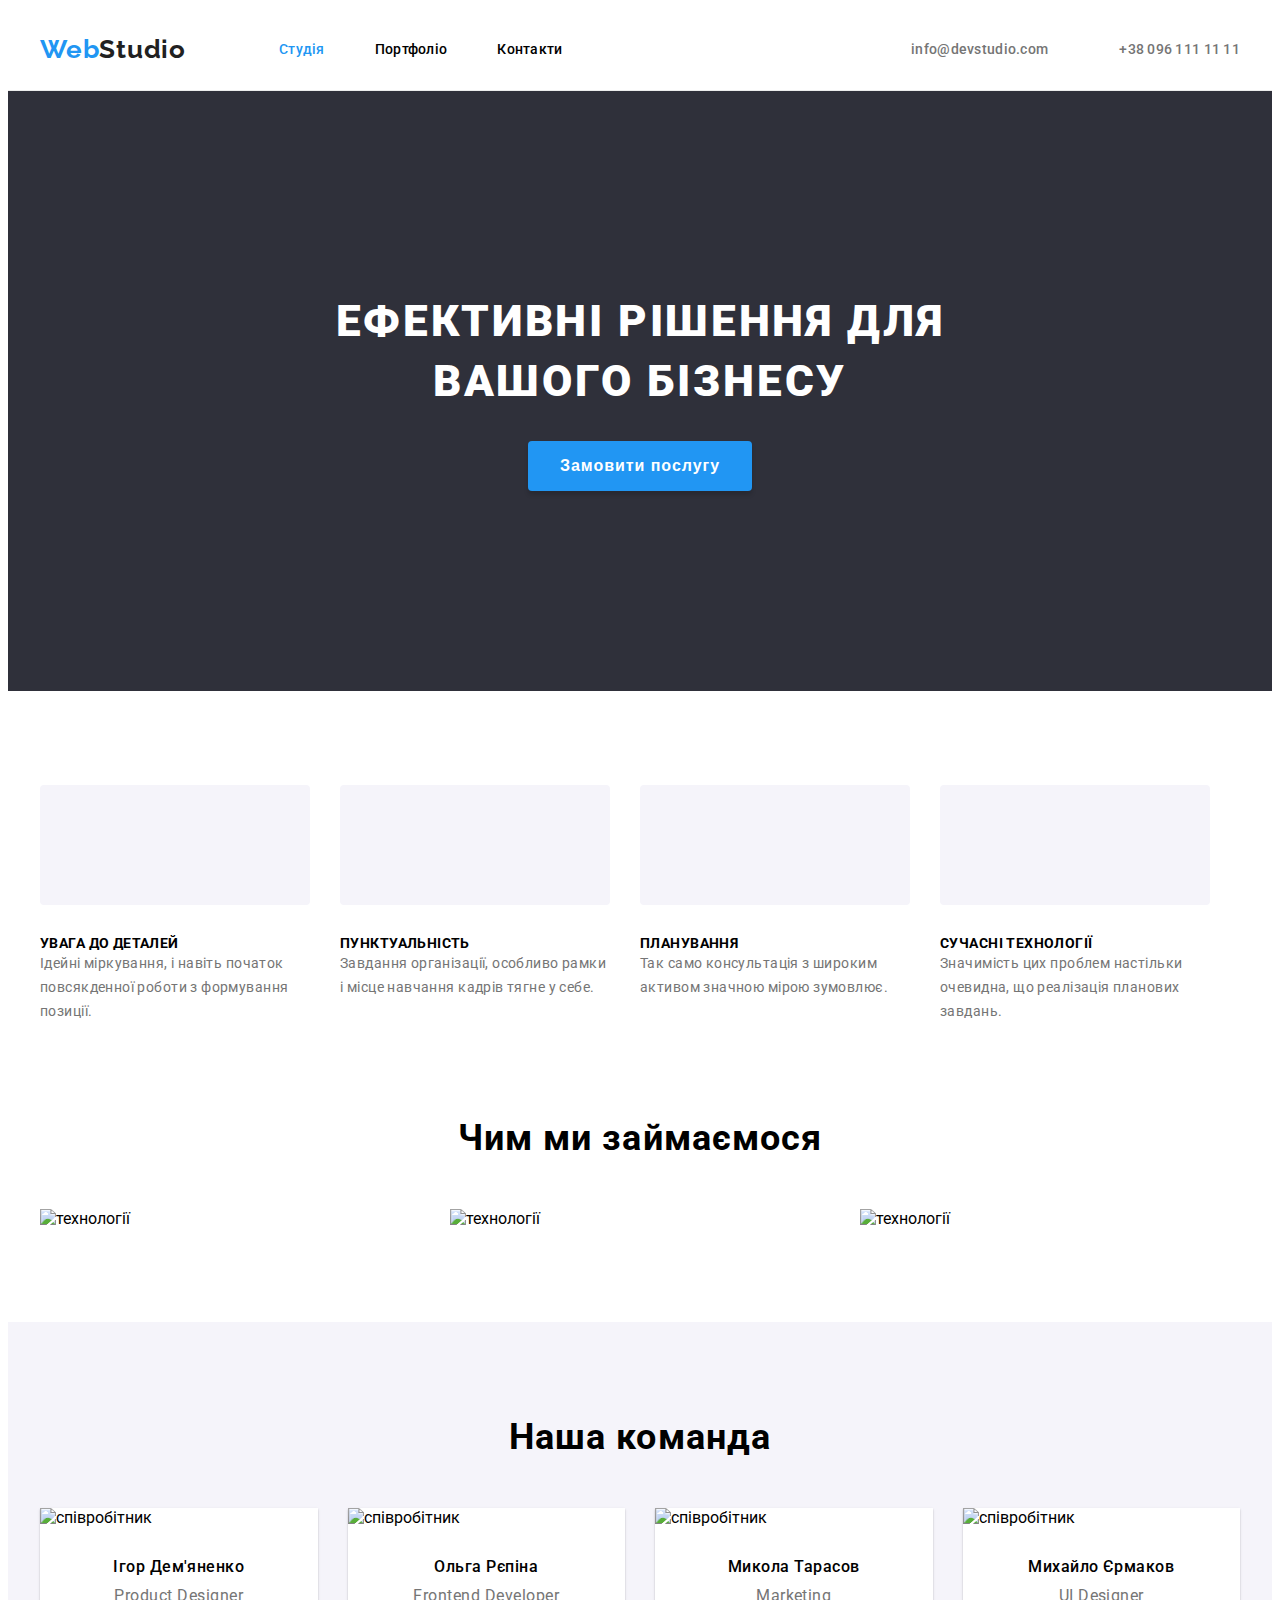
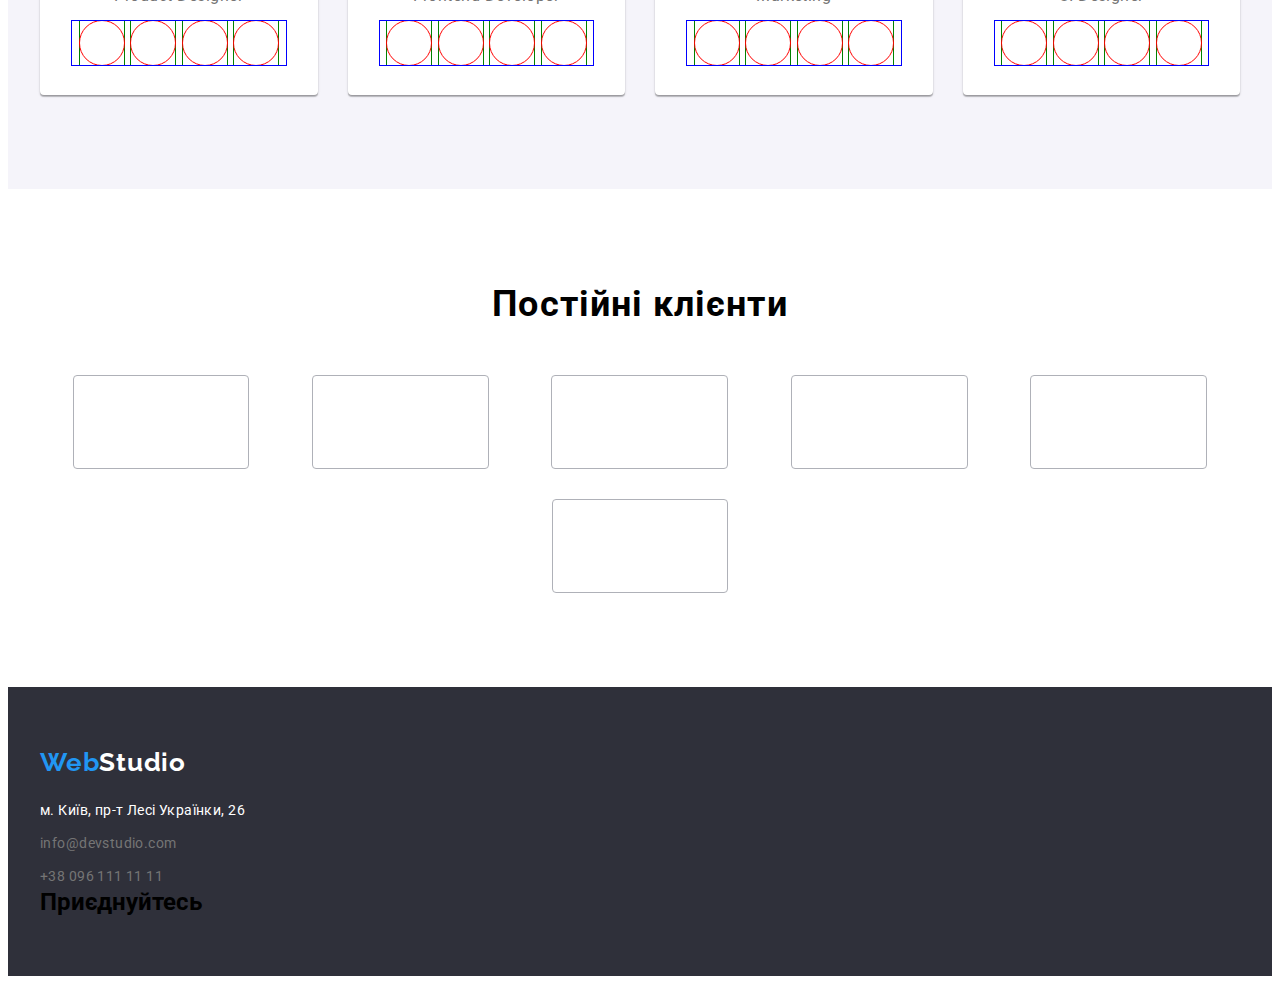
==== index.html @ 2a260cc6 "добавив ще шось" ====
<!DOCTYPE html>
<html lang="uk">
  <head>
    <meta charset="UTF-8" />
    <meta http-equiv="X-UA-Compatible" content="IE=edge" />
    <meta name="viewport" content="width=device-width, initial-scale=1.0" />
    <title>WebStudio</title>
    <link rel="preconnect" href="https://fonts.googleapis.com" />
    <link rel="preconnect" href="https://fonts.gstatic.com" crossorigin />
    <link
      href="https://fonts.googleapis.com/css2?family=Raleway:wght@700&family=Roboto:wght@400;500;700;900&display=swap"
      rel="stylesheet"
    />
    <link
      rel="stylesheet"
      href="https://cdnjs.cloudflare.com/ajax/libs/modern-normalize/1.1.0/modern-normalize.min.css"
      integrity="sha512-wpPYUAdjBVSE4KJnH1VR1HeZfpl1ub8YT/NKx4PuQ5NmX2tKuGu6U/JRp5y+Y8XG2tV+wKQpNHVUX03MfMFn9Q=="
      crossorigin="anonymous"
      referrerpolicy="no-referrer"
    />
    <link rel="stylesheet" href="./css/styles.css" />
  </head>

  <body>
    <!-- Шапка сторінки -->
    <header class="header">
      <div class="header-container container">
        <!-- Лого -->
        <a href="" class="logo link"
          >Web<span class="logo-header link">Studio</span></a
        >
        <!-- Навігація на інші сторінки -->
        <nav class="nav-list-box">
          <ul class="nav-list list">
            <li class="nav-item">
              <a href="./index.html" class="nav-link link studia-open"
                >Студія</a
              >
            </li>
            <li class="nav-item">
              <a href="./portfolio.html" class="nav-link link">Портфоліо</a>
            </li>
            <li class="nav-item">
              <a href="" class="nav-link link">Контакти</a>
            </li>
          </ul>
        </nav>
        <!-- Посилання на соцмережі -->
        <nav class="contact-box">
          <ul class="contact-list list">
            <li class="contact-item">
              <!-- <svg class="icon-envelope" width="16" heigth="12">
                <use href="./images/icons.svg#icon-envelope"></use>
              </svg> -->
              <div class="contact-icon-block">
                <svg class="contact-list-icon" width="17" height="13">
                  <use href="./images/icons.svg#icon-envelope"></use>
                </svg>
              </div>
              <a href="mailto:info@devstudio.com" class="contact-link link"
                >info@devstudio.com</a
              >
            </li>
            <li class="contact-item">
              <div class="contact-icon-block">
                <svg class="contact-list-icon" width="11" height="17">
                  <use href="./images/icons.svg#icon-smartphone"></use>
                </svg>
              </div>
              <a href="tel:+380961111111" class="contact-link link"
                >+38 096 111 11 11</a
              >
            </li>
          </ul>
        </nav>
      </div>
    </header>
    <!-- Унікальний контент сторінки -->
    <main>
      <!-- Шапка -->
      <section class="hero">
        <div class="hero-container header-background">
          <h1 class="hero-title">Ефективні рішення для вашого бізнесу</h1>
          <button type="button" class="hero-btn">Замовити послугу</button>
        </div>
      </section>
      <!-- Особливості -->
      <section class="section-features section">
        <div class="container">
          <h2 hidden class="">Особливості</h2>
          <div class="about-right-side">
            <ul class="section-features-list list benefits-list">
              <li class="section-features-item box-items">
                <div class="advantage-icon-block">
                  <svg class="advantage-list-icon" width="70" height="70">
                    <use href="./images/icons.svg#icon-antenna"></use>
                  </svg>
                </div>
                <h3 class="section-features-list-titel">Увага до деталей</h3>
                <p class="section-features-list-text">
                  Ідейні міркування, і навіть початок повсякденної роботи з
                  формування позиції.
                </p>
              </li>
              <li class="section-features-item box-items">
                <div class="advantage-icon-block">
                  <svg class="advantage-list-icon" width="70" height="70">
                    <use href="./images/icons.svg#icon-clock"></use>
                  </svg>
                </div>
                <h3 class="section-features-list-titel">Пунктуальність</h3>
                <p class="section-features-list-text">
                  Завдання організації, особливо рамки і місце навчання кадрів
                  тягне у себе.
                </p>
              </li>
              <li class="section-features-item box-items">
                <div class="advantage-icon-block">
                  <svg class="advantage-list-icon" width="70" height="70">
                    <use href="./images/icons.svg#icon-diagram"></use>
                  </svg>
                </div>
                <h3 class="section-features-list-titel">Планування</h3>
                <p class="section-features-list-text">
                  Так само консультація з широким активом значною мірою
                  зумовлює.
                </p>
              </li>
              <li class="section-features-item box-items">
                <div class="advantage-icon-block">
                  <svg class="advantage-list-icon" width="70" height="70">
                    <use href="./images/icons.svg#icon-astronaut"></use>
                  </svg>
                </div>
                <h3 class="section-features-list-titel">Сучасні технології</h3>
                <p class="section-features-list-text">
                  Значимість цих проблем настільки очевидна, що реалізація
                  планових завдань.
                </p>
              </li>
            </ul>
          </div>
        </div>
      </section>
      <!-- Чим ми займаємося -->
      <section class="section-what-we-do">
        <div class="what-we-do-container container">
          <h2 class="section-what-we-do-title section-titel">
            Чим ми займаємося
          </h2>
          <ul class="section-what-we-do-list list benefits-list">
            <li class="section-what-we-do-item benefits-item">
              <img
                src="./images/tehnology-img-1-min.jpg"
                alt="технології"
                width="370"
              />
            </li>
            <li class="section-what-we-do-item benefits-item">
              <img
                src="./images/tehnology-img-2-min.jpg"
                alt="технології"
                width="370"
              />
            </li>
            <li class="section-what-we-do-item benefits-item">
              <img
                src="./images/tehnology-img-3-min.jpg"
                alt="технології"
                width="370"
              />
            </li>
          </ul>
        </div>
      </section>
      <!-- Наша команда -->
      <section class="section-our-team section">
        <div class="container">
          <h2 class="section-our-team-titel section-titel">Наша команда</h2>
          <ul class="section-our-team-list list benefits-list">
            <li class="section-our-team-item box-items">
              <img
                class="photo"
                src="./images/person-1-min.jpg"
                alt="співробітник"
                width="270"
              />
              <h3 class="section-our-team-name">Ігор Дем'яненко</h3>
              <p lang="en" class="section-our-team-position">
                Product Designer
              </p>
              <ul class="socials list">
                <li class="socials-item icon with-bg">
                  <a
                    class="socials-link link"
                    href="https://instagram.com"
                    target="_blank"
                    rel="noopener noreferrer"
                    aria-label="instagram icon"
                  >
                    <svg class="our-team-list-icon" width="20" height="20">
                      <use href="./images/icons.svg#icon-instagram"></use>
                    </svg>
                  </a>
                </li>
                <li class="socials-item icon with-bg">
                  <a
                    class="socials-link link"
                    href="https://instagram.com"
                    target="_blank"
                    rel="noopener noreferrer"
                    aria-label="twitter icon"
                  >
                    <svg class="our-team-list-icon" width="20" height="20">
                      <use href="./images/icons.svg#icon-twitter"></use>
                    </svg>
                  </a>
                </li>
                <li class="socials-item icon with-bg">
                  <a
                    class="socials-link link"
                    href="https://facebook.com"
                    target="_blank"
                    rel="noopener noreferrer"
                    aria-label="facebook icon"
                  >
                    <svg class="our-team-list-icon" width="20" height="20">
                      <use href="./images/icons.svg#icon-facebook"></use>
                    </svg>
                  </a>
                </li>
                <li class="socials-item icon with-bg">
                  <a
                    class="socials-link link"
                    href="https://linkedin.com"
                    target="_blank"
                    rel="noopener noreferrer"
                    aria-label="linkedin icon"
                  >
                    <svg class="our-team-list-icon" width="20" height="20">
                      <use href="./images/icons.svg#icon-linkedin"></use>
                    </svg>
                  </a>
                </li>
              </ul>
            </li>
            <li class="section-our-team-item box-items">
              <img
                class="photo"
                src="./images/person-2-min.jpg"
                alt="співробітник"
                width="270"
              />
              <h3 class="section-our-team-name">Ольга Рєпіна</h3>
              <p lang="en" class="section-our-team-position">
                Frontend Developer
              </p>
              <ul class="socials list">
                <li class="socials-item icon with-bg">
                  <a
                    class="socials-link link"
                    href="https://instagram.com"
                    target="_blank"
                    rel="noopener noreferrer"
                    aria-label="instagram icon"
                  >
                    <svg class="our-team-list-icon" width="20" height="20">
                      <use href="./images/icons.svg#icon-instagram"></use>
                    </svg>
                  </a>
                </li>
                <li class="socials-item icon with-bg">
                  <a
                    class="socials-link link"
                    href="https://instagram.com"
                    target="_blank"
                    rel="noopener noreferrer"
                    aria-label="twitter icon"
                  >
                    <svg class="our-team-list-icon" width="20" height="20">
                      <use href="./images/icons.svg#icon-twitter"></use>
                    </svg>
                  </a>
                </li>
                <li class="socials-item icon with-bg">
                  <a
                    class="socials-link link"
                    href="https://facebook.com"
                    target="_blank"
                    rel="noopener noreferrer"
                    aria-label="facebook icon"
                  >
                    <svg class="our-team-list-icon" width="20" height="20">
                      <use href="./images/icons.svg#icon-facebook"></use>
                    </svg>
                  </a>
                </li>
                <li class="socials-item icon with-bg">
                  <a
                    class="socials-link link"
                    href="https://linkedin.com"
                    target="_blank"
                    rel="noopener noreferrer"
                    aria-label="linkedin icon"
                  >
                    <svg class="our-team-list-icon" width="20" height="20">
                      <use href="./images/icons.svg#icon-linkedin"></use>
                    </svg>
                  </a>
                </li>
              </ul>
            </li>
            <li class="section-our-team-item box-items">
              <img
                class="photo"
                src="./images/person-3-min.jpg"
                alt="співробітник"
                width="270"
              />
              <h3 class="section-our-team-name">Микола Тарасов</h3>
              <p lang="en" class="section-our-team-position">Marketing</p>
              <ul class="socials list">
                <li class="socials-item icon with-bg">
                  <a
                    class="socials-link link"
                    href="https://instagram.com"
                    target="_blank"
                    rel="noopener noreferrer"
                    aria-label="instagram icon"
                  >
                    <svg class="our-team-list-icon" width="20" height="20">
                      <use href="./images/icons.svg#icon-instagram"></use>
                    </svg>
                  </a>
                </li>
                <li class="socials-item icon with-bg">
                  <a
                    class="socials-link link"
                    href="https://instagram.com"
                    target="_blank"
                    rel="noopener noreferrer"
                    aria-label="twitter icon"
                  >
                    <svg class="our-team-list-icon" width="20" height="20">
                      <use href="./images/icons.svg#icon-twitter"></use>
                    </svg>
                  </a>
                </li>
                <li class="socials-item icon with-bg">
                  <a
                    class="socials-link link"
                    href="https://facebook.com"
                    target="_blank"
                    rel="noopener noreferrer"
                    aria-label="facebook icon"
                  >
                    <svg class="our-team-list-icon" width="20" height="20">
                      <use href="./images/icons.svg#icon-facebook"></use>
                    </svg>
                  </a>
                </li>
                <li class="socials-item icon with-bg">
                  <a
                    class="socials-link link"
                    href="https://linkedin.com"
                    target="_blank"
                    rel="noopener noreferrer"
                    aria-label="linkedin icon"
                  >
                    <svg class="our-team-list-icon" width="20" height="20">
                      <use href="./images/icons.svg#icon-linkedin"></use>
                    </svg>
                  </a>
                </li>
              </ul>
            </li>
            <li class="section-our-team-item box-items">
              <img
                class="photo"
                src="./images/person-4-min.jpg"
                alt="співробітник"
                width="270"
              />
              <h3 class="section-our-team-name">Михайло Єрмаков</h3>
              <p lang="en" class="section-our-team-position">UI Designer</p>
              <ul class="socials list">
                <li class="socials-item icon with-bg">
                  <a
                    class="socials-link link"
                    href="https://instagram.com"
                    target="_blank"
                    rel="noopener noreferrer"
                    aria-label="instagram icon"
                  >
                    <svg class="our-team-list-icon" width="20" height="20">
                      <use href="./images/icons.svg#icon-instagram"></use>
                    </svg>
                  </a>
                </li>
                <li class="socials-item icon with-bg">
                  <a
                    class="socials-link link"
                    href="https://instagram.com"
                    target="_blank"
                    rel="noopener noreferrer"
                    aria-label="twitter icon"
                  >
                    <svg class="our-team-list-icon" width="20" height="20">
                      <use href="./images/icons.svg#icon-twitter"></use>
                    </svg>
                  </a>
                </li>
                <li class="socials-item icon with-bg">
                  <a
                    class="socials-link link"
                    href="https://facebook.com"
                    target="_blank"
                    rel="noopener noreferrer"
                    aria-label="facebook icon"
                  >
                    <svg class="our-team-list-icon" width="20" height="20">
                      <use href="./images/icons.svg#icon-facebook"></use>
                    </svg>
                  </a>
                </li>
                <li class="socials-item icon with-bg">
                  <a
                    class="socials-link link"
                    href="https://linkedin.com"
                    target="_blank"
                    rel="noopener noreferrer"
                    aria-label="linkedin icon"
                  >
                    <svg class="our-team-list-icon" width="20" height="20">
                      <use href="./images/icons.svg#icon-linkedin"></use>
                    </svg>
                  </a>
                </li>
              </ul>
            </li>
          </ul>
        </div>
      </section>
      <!--Наші клієнти-->
      <section class="section-our-clients section">
        <div class="our-clients-container container">
          <h2 class="section-our-clients-title section-titel">
            Постійні клієнти
          </h2>
          <ul class="section-our-clients-list benefits-list list">
            <li class="section-our-clients-item">
              <svg class="advantage-list-icon" width="106" height="60">
                <use href="./images/icons.svg#icon-Logo"></use>
              </svg>
            </li>
            <li class="section-our-clients-item">
              <svg class="advantage-list-icon" width="106" height="60">
                <use href="./images/icons.svg#icon-Logo-1"></use>
              </svg>
            </li>
            <li class="section-our-clients-item">
              <svg class="advantage-clients-list-icon" width="106" height="60">
                <use href="./images/icons.svg#icon-Logo-2"></use>
              </svg>
            </li>
            <li class="section-our-clients-item">
              <svg class="advantage-clients-list-icon" width="106" height="60">
                <use href="./images/icons.svg#icon-Logo-3"></use>
              </svg>
            </li>
            <li class="section-our-clients-item">
              <svg class="advantage-clients-list-icon" width="106" height="60">
                <use href="./images/icons.svg#icon-Logo-4"></use>
              </svg>
            </li>
            <li class="section-our-clients-item">
              <svg class="advantage-clients-list-icon" width="106" height="60">
                <use href="./images/icons.svg#icon-Logo-5"></use>
              </svg>
            </li>
          </ul>
        </div>
      </section>
    </main>
    <!-- Підвал сторінки -->
    <footer class="footer footer-container">
      <div class="container">
        <!-- Лого -->
        <div class="footer-logo-box">
          <a href="" class="footer-logo-web link"
            >Web<span class="footer-logo link">Studio</span></a
          >
        </div>
        <!-- Посилання на соцмережі -->
        <address>
          <ul class="footer-contact-list list">
            <li class="footer-contact-item">
              <a
                href="https://goo.gl/maps/GqEPKBrEEfUFuKy69"
                target="_blank"
                rel="noopener noreferrer nofollow"
                class="footer-contact-adress link"
              >
                м. Київ, пр-т Лесі Українки, 26</a
              >
            </li>
            <li class="footer-contact-item">
              <a
                href="mailto:info@devstudio.com"
                class="footer-contact-link link"
                >info@devstudio.com</a
              >
            </li>
            <li class="footer-contact-item">
              <a href="tel:+380961111111" class="footer-contact-link link"
                >+38 096 111 11 11</a
              >
            </li>
          </ul>
        </address>
        <nav class="foter-link-box">
          <h2 class="footer-link-title">Приєднуйтесь</h2>
        </nav>
      </div>
    </footer>
  </body>
</html>
---- css/styles.css ----
body {
  font-family: "Roboto", "sans-serif";
  font-style: normal;
  background-color: var(--background-color);
}

/*-- reset start --*/
:root {
  --brand-color: #212121;
  --gray-color: #757575;
  --blue-color: #2196f3;
  --gray-btn-colot: #f5f4fa;
  --background-color: #ffffff;
  --background-footer: #2f303a;
  --border-color: #eeeeee;
  --items: 3;
  --items-4: 4;
  --items-5: 5;
  --indent: 30px;
  --indent-8: 8px;
  --indent-50: 50px;
  --items-6: 6;
}

h1,
h2,
h3,
h4,
h5,
h6,
p {
  margin: 0px;
}

img {
  display: block;
}

.link {
  text-decoration: none;
  color: currentColor;
}

.list {
  list-style: none;
  margin: 0px;
  padding: 0px;
}

.border-box {
  box-sizing: border-box;
}

/*-- reset end --*/

/*-- Containers start--*/

.container {
  width: 1200px;
  padding-right: 15px;
  padding-left: 15px;
  margin-right: auto;
  margin-left: auto;
}

.header-container {
  display: flex;
  align-items: center;
}

.hero-container {
  display: block;
  text-align: center;
  margin: 0 auto;
}

.what-we-do-container {
}

.portfolio-container {
}
.portfolio-container-btm {
  display: flex;
  justify-content: center;
  margin-bottom: 50px;
}

.footer-container {
  display: block;
  padding-top: 60px;
  padding-bottom: 60px;
}
/*-- Containers end--*/

/*-- Шапка сторінки -*/
.header {
  background-color: var(--background-color);
  border-bottom: 1px solid #ececec;
}

/*-- Лого --*/
.logo {
  font-family: "Raleway";
  font-weight: 700;
  font-size: 26px;
  line-height: calc(31 / 26);
  letter-spacing: 0.03em;
  color: var(--blue-color);
  margin-right: 93px;
}

.logo-header {
  color: var(--brand-color);
}

/*-- Навігація на інші сторінки --*/
.contact-box {
  margin-left: auto;
}

.nav-list-box {
  display: flex;
  align-items: center;
  flex-wrap: wrap;
  gap: 50px;
}
.nav-list {
  display: flex;
  align-items: center;
  flex-wrap: wrap;
  gap: 50px;
}

.studia-open {
  color: var(--blue-color);
}

.portfolio-open {
  color: var(--blue-color);
}
.nav-item {
}

.nav-link {
  display: block;
  padding-top: 33px;
  padding-bottom: 33px;
  font-weight: 500;
  font-size: 14px;
  line-height: calc(16 / 14);
  letter-spacing: 0.02em;
}

.nav-link:hover,
.nav-link:focus {
  color: var(--blue-color);
}

/*-- Посилання на соцмережі --*/

.contact-list {
  margin-right: auto;
  display: flex;
  gap: 50px;
}

.contact-item {
  display: flex;
  flex-direction: row;
  align-items: center;
}

.contact-link {
  display: block;
  padding-top: 33px;
  padding-bottom: 33px;
  font-weight: 500;
  font-size: 14px;
  line-height: calc(16 / 14);
  letter-spacing: 0.02em;
  color: var(--gray-color);
}

.contact-link::before {
}

.contact-link:hover,
.contact-link:focus {
  color: var(--blue-color);
}

.contact-icon-block {
}

.contact-list-icon {
  color: var(--gray-color);
  margin-right: 10px;
}
/*-- Головна Сторінки--*/

/*-- Шапка --*/

.section {
  padding-top: 94px;
  padding-bottom: 94px;
}

.project-list {
  display: flex;
  flex-wrap: wrap;
  gap: 30px;
}

.project-item {
  flex-basis: calc((100% - var(--indent) * (var(--items) - 1)) / var(--items));
}

.benefits-list {
  display: flex;
  flex-wrap: wrap;
  gap: var(--indent);
}
.benefits-item {
  flex-basis: calc((100% - var(--indent) * (var(--items) - 1)) / var(--items));
}

.box-items {
  flex-basis: calc(
    (100% - var(--indent) * (var(--items-4) - 1)) / var(--items-4)
  );
}

.header-background {
  background-image: linear-gradient(
      rgba(47, 48, 58, 0.4),
      rgba(47, 48, 58, 0.4)
    ),
    url(../images/overlay.png);
  padding-top: 200px;
  padding-bottom: 200px;
}

.hero {
  background: var(--background-footer);

  background-image: url(../images/back-ground-photo.jpg);

  background-repeat: no-repeat;
  background-position: center;
  background-size: cover;
  max-width: 1600px;
  height: 600px;
  margin-left: auto;
  margin-right: auto;
}

.hero-title {
  display: block;

  margin: 0 auto;
  width: 696px;
  font-weight: 900;
  font-size: 44px;
  line-height: calc(60 / 44);
  letter-spacing: 0.06em;
  text-transform: uppercase;
  color: var(--background-color);
  margin-bottom: 30px;
}

.hero-btn {
  font-weight: 700;
  font-size: 16px;
  line-height: calc(30 / 16);
  letter-spacing: 0.06em;
  padding: 10px 32px;
  color: var(--background-color);
  background-color: var(--blue-color);
  border: 0px;
  border-radius: 4px;
  cursor: pointer;
  box-shadow: 0px 4px 4px rgba(0, 0, 0, 0.15);
}

/*-- Особливості --*/
.features {
}

.section-features-list {
  display: flex;
  align-items: flex-start;
}

.about-right-side {
  width: 1170px;
}

.advantage-icon-block {
  width: 270px;
  height: 120px;
  background: #f5f4fa;
  border-radius: 4px;
  display: flex;
  justify-content: center;
  align-items: center;
  margin-bottom: 30px;
}

.advantage-list-icon {
  background-position: center;
}

.icon {
}

.section-features-item {
}
.section-features-list-titel {
  font-size: 14px;
  line-height: calc(16 / 14);
  letter-spacing: 0.03em;
  text-transform: uppercase;
}

.section-features-list-text {
  font-size: 14px;
  line-height: calc(24 / 14);
  letter-spacing: 0.03em;
  color: var(--gray-color);
}

/*-- Чим ми займаємося --*/
.section-what-we-do {
  padding-bottom: 94px;
}

.section-titel {
  font-size: 36px;
  margin-bottom: 50px;
  text-align: center;
  line-height: calc(42 / 36);
  letter-spacing: 0.03em;
}

.section-what-we-do-title {
}

.section-what-we-do-list {
}

/*-- Наша команда --*/
.section-our-team {
  background: var(--gray-btn-colot);
}

.section-our-team-titel {
}

.section-our-team-list {
}

.photo {
  margin-bottom: 30px;
}
.for-box {
  margin-top: 30px;
  margin-bottom: 30px;
  margin-left: 70px;
  margin-right: 70px;
}
.section-our-team-item {
  background: var(--background-color);
  box-shadow: 0px 1px 3px rgba(0, 0, 0, 0.12), 0px 1px 1px rgba(0, 0, 0, 0.14),
    0px 2px 1px rgba(0, 0, 0, 0.2);
  border-radius: 0px 0px 4px 4px;
}

.section-our-team-name {
  margin-bottom: 10px;
  font-weight: 500;
  font-size: 16px;
  line-height: calc(19 / 16);
  text-align: center;
  letter-spacing: 0.03em;
}

.section-our-team-position {
  font-size: 16px;
  line-height: calc(19 / 16);
  text-align: center;
  letter-spacing: 0.03em;
  color: var(--gray-color);
}

.socials {
  outline: 1px solid blue;
  background-position: center;
  display: flex;
  flex-direction: row;
  justify-content: space-evenly;
  align-items: baseline;
  margin-top: 16px;
  margin-bottom: 30px;
  margin-left: 32px;
  margin-right: 32px;
}

.socials-item {
  outline: 1px solid red;
  background-position: center;
}

.socials-link {
  outline: 1px solid green;
  padding: 12px;
}
.our-team-list-icon {
  width: 20px;
  height: 20px;
}

.icon {
  display: inline-flex;
  height: 44px;
  width: 44px;
  border-radius: 50%;
  background-size: contain;
  background-position: center;
  background-repeat: no-repeat;
}

.icon.with-bg {
  background-color: rgba(255, 255, 255, 1);
}

.icon.with-bg:hover,
:focus {
  background-color: var(--blue-color);
}

.socials-link:hover .our-team-list-icon,
.socials-link:focus .our-team-list-icon {
  fill: #eeeeee;
}
/*-- Наші клієнти --*/

.section-our-clients {
}

.section-our-clients-title {
}
.section-our-clients-list {
  display: flex;
  flex-direction: row;
  justify-content: space-evenly;
}
.section-our-clients-item {
  flex-basis: calc(
    (100% - var(--indent) * (var(--items-6) - 1)) / var(--items-6)
  );
  width: 170px;
  height: 92px;

  background-position: center;
  display: flex;
  flex-direction: row;
  justify-content: space-evenly;
  align-items: center;
  border: 1px solid #afb1b8;
  border-radius: 4px;
}

.advantage-clients-list-icon {
}
/*-- Підвал сторінки --*/
.footer {
  background: var(--background-footer);
}

.footer-logo-box {
  margin-bottom: 20px;
}
.footer-logo-web {
  font-family: "Raleway";
  font-weight: 700;
  font-size: 26px;
  line-height: calc(31 / 26);
  letter-spacing: 0.03em;
  color: var(--blue-color);
}

.footer-logo {
  color: var(--background-color);
}

.footer-info {
}
.footer-contact-list {
  width: 213px;
  display: block;
}

.footer-contact-item {
  margin-bottom: 9px;
}

.footer-contact-item:last-child {
  margin-bottom: 0px;
}
.footer-contact-adress {
  font-style: normal;
  font-size: 14px;
  line-height: calc(24 / 14);
  letter-spacing: 0.03em;
  color: var(--background-color);
}

.footer-contact-adress:hover,
:focus {
  color: var(--blue-color);
}

.footer-contact-link {
  font-style: normal;
  font-size: 14px;
  line-height: calc(24 / 14);
  letter-spacing: 0.03em;
  color: var(--gray-color);
}

.footer-contact-link:hover,
:focus {
  color: var(--blue-color);
}

/*-- Портфоліо --*/
.portfolio {
}

.section-portfolio {
  padding-top: 88px;
  padding-bottom: 100px;
}

/*-- Фільтри --*/
.section-portfolio-filter-list {
  display: inline-flex;
  align-self: center;
  gap: var(--indent-8);
}

.section-portfolio-filter-btn {
  font-family: "Roboto";
  font-weight: 500;
  font-size: 16px;
  line-height: calc(26 / 16);
  letter-spacing: 0.03em;
  color: var(--brand-color);
  background: var(--gray-btn-colot);
  border-radius: 4px;
  cursor: pointer;
  box-shadow: none;
  flex-basis: calc(
    (100% - var(--indent-8) * (var(--items-5) - 1)) / var(--items-5)
  );
}

.section-portfolio-filter-btn:hover,
:focus {
  background: var(--blue-color);
  color: var(--background-color);
  box-shadow: 0px 3px 1px rgba(0, 0, 0, 0.1), 0px 1px 2px rgba(0, 0, 0, 0.08),
    0px 2px 2px rgba(0, 0, 0, 0.12);
}

/*-- Проекти --*/

.box-card {
  padding-top: 20px;
  padding-bottom: 20px;
  padding-left: 24px;
  border-bottom: 1px solid var(--border-color);
  border-left: 1px solid var(--border-color);
  border-right: 1px solid var(--border-color);
}

.section-portfolio-list {
}
.section-portfolio-item {
  box-sizing: border-box;
  width: 370px;
  background: var(--background-color);
}

.section-portfolio-item-title {
  font-size: 18px;
  line-height: calc(36 / 18);
  letter-spacing: 0.06em;
  color: var(--brand-color);
}

.section-portfolio-item-text {
  font-size: 16px;
  line-height: calc(30 / 16);
  letter-spacing: 0.03em;
  color: var(--gray-color);
}

.foter-link-box {
}

.footer-link-title {
}
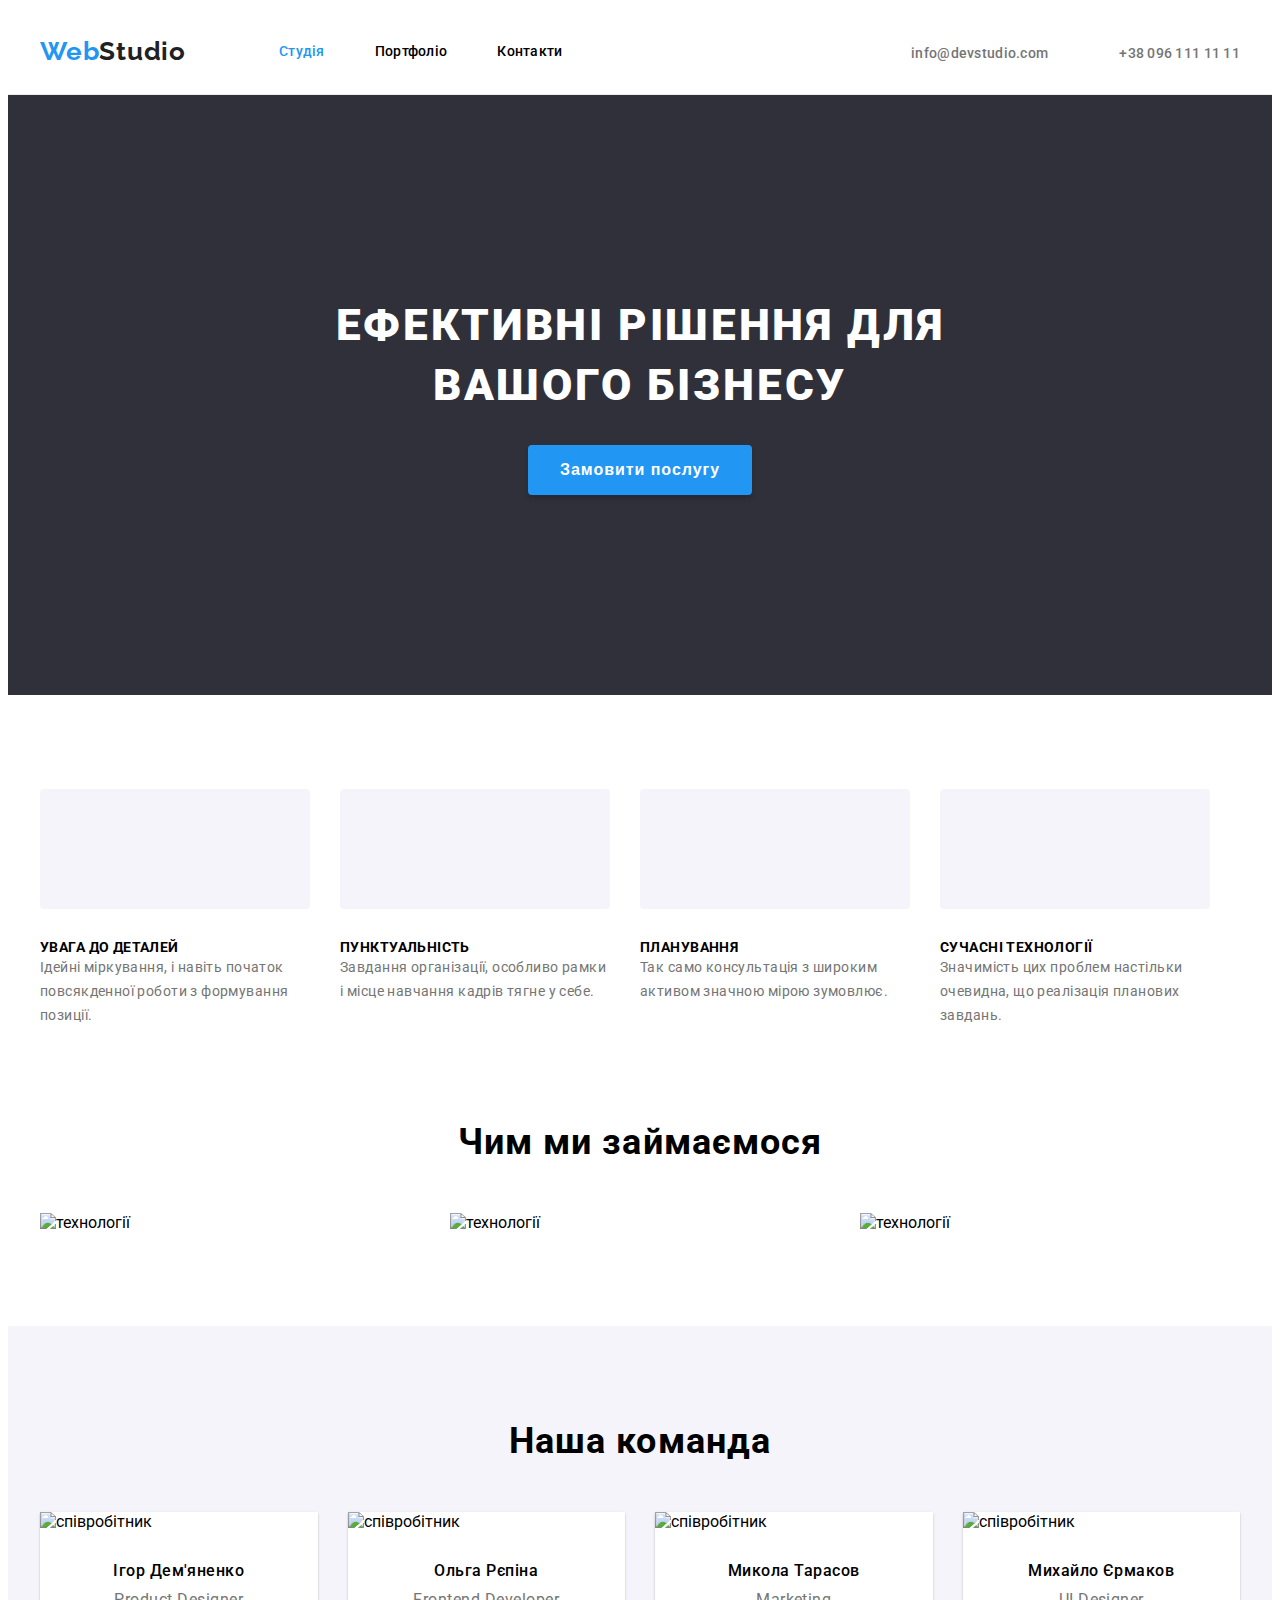
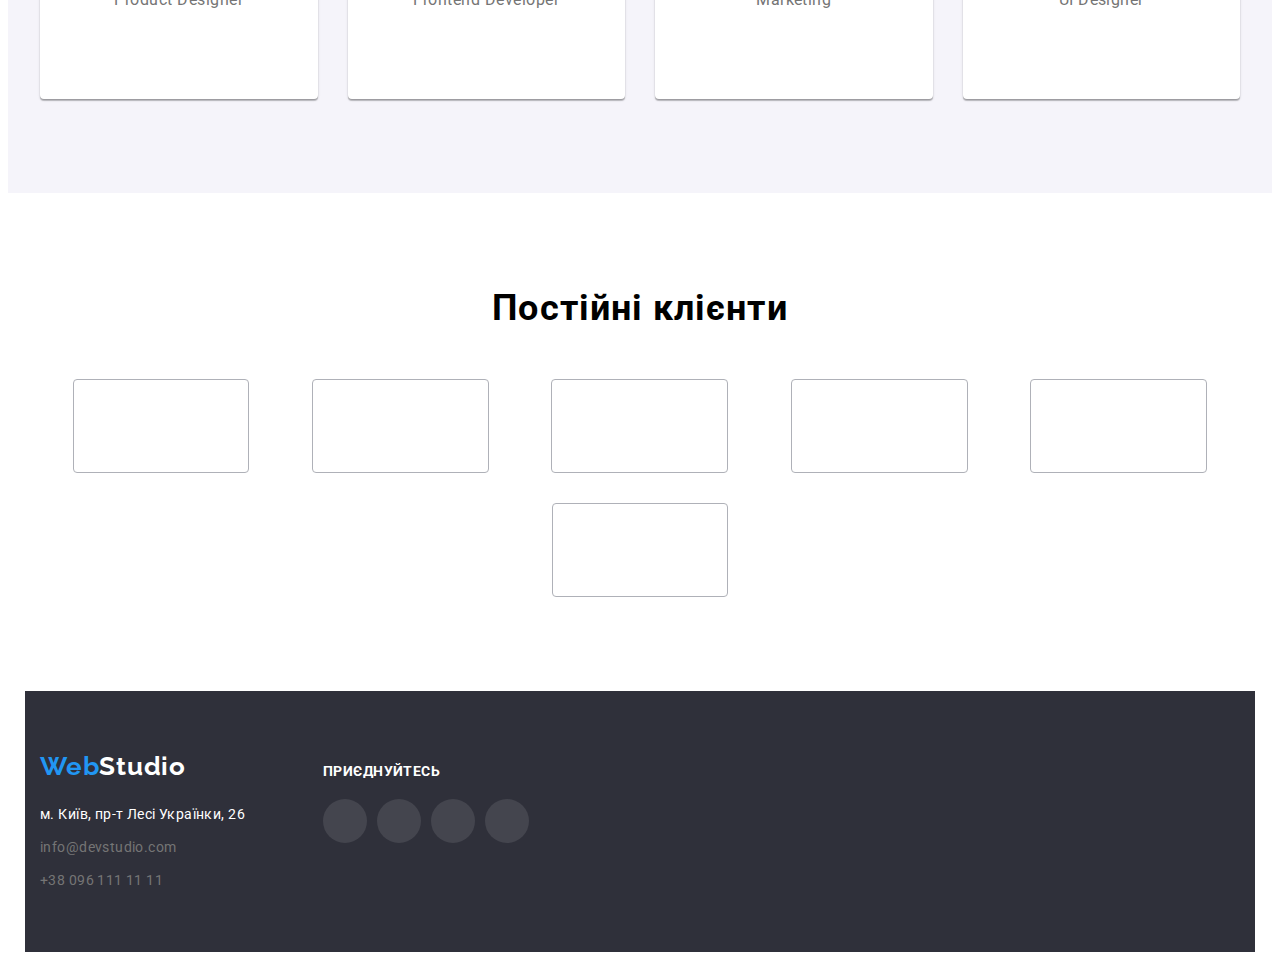
==== commit 7c357655: "ДЗ №4" ====
--- a/index.html
+++ b/index.html
@@ -52,22 +52,23 @@
               <!-- <svg class="icon-envelope" width="16" heigth="12">
                 <use href="./images/icons.svg#icon-envelope"></use>
               </svg> -->
-              <div class="contact-icon-block">
-                <svg class="contact-list-icon" width="17" height="13">
-                  <use href="./images/icons.svg#icon-envelope"></use>
-                </svg>
-              </div>
+
               <a href="mailto:info@devstudio.com" class="contact-link link"
+                ><span class="contact-icon-block">
+                  <svg class="contact-list-icon" width="17" height="13">
+                    <use
+                      href="./images/icons.svg#icon-envelope"
+                    ></use></svg></span
                 >info@devstudio.com</a
               >
             </li>
             <li class="contact-item">
-              <div class="contact-icon-block">
-                <svg class="contact-list-icon" width="11" height="17">
-                  <use href="./images/icons.svg#icon-smartphone"></use>
-                </svg>
-              </div>
               <a href="tel:+380961111111" class="contact-link link"
+                ><span class="contact-icon-block">
+                  <svg class="contact-list-icon" width="11" height="17">
+                    <use
+                      href="./images/icons.svg#icon-smartphone"
+                    ></use></svg></span
                 >+38 096 111 11 11</a
               >
             </li>
@@ -206,7 +207,7 @@
                 <li class="socials-item icon with-bg">
                   <a
                     class="socials-link link"
-                    href="https://instagram.com"
+                    href="https:twitter//.com"
                     target="_blank"
                     rel="noopener noreferrer"
                     aria-label="twitter icon"
@@ -449,12 +450,12 @@
           </h2>
           <ul class="section-our-clients-list benefits-list list">
             <li class="section-our-clients-item">
-              <svg class="advantage-list-icon" width="106" height="60">
+              <svg class="advantage-clients-list-icon" width="106" height="60">
                 <use href="./images/icons.svg#icon-Logo"></use>
               </svg>
             </li>
             <li class="section-our-clients-item">
-              <svg class="advantage-list-icon" width="106" height="60">
+              <svg class="advantage-clients-list-icon" width="106" height="60">
                 <use href="./images/icons.svg#icon-Logo-1"></use>
               </svg>
             </li>
@@ -483,8 +484,8 @@
       </section>
     </main>
     <!-- Підвал сторінки -->
-    <footer class="footer footer-container">
-      <div class="container">
+    <footer class="footer footer-container container">
+      <div class="footer-box">
         <!-- Лого -->
         <div class="footer-logo-box">
           <a href="" class="footer-logo-web link"
@@ -518,9 +519,63 @@
             </li>
           </ul>
         </address>
-        <nav class="foter-link-box">
-          <h2 class="footer-link-title">Приєднуйтесь</h2>
-        </nav>
+      </div>
+      <div class="footer-link-box">
+        <h2 class="footer-link-title">Приєднуйтесь</h2>
+        <ul class="footer-socials list">
+          <li class="socials-footer-item icon-footer with-bg-footer">
+            <a
+              class="socials-link-foooter link"
+              href="https://instagram.com"
+              target="_blank"
+              rel="noopener noreferrer"
+              aria-label="instagram icon"
+            >
+              <svg class="footer-list-icon" width="20" height="20">
+                <use href="./images/icons.svg#icon-instagram"></use>
+              </svg>
+            </a>
+          </li>
+          <li class="socials-footer-item icon-footer with-bg-footer">
+            <a
+              class="socials-link-foooter link"
+              href="https:twitter//.com"
+              target="_blank"
+              rel="noopener noreferrer"
+              aria-label="twitter icon"
+            >
+              <svg class="footer-list-icon" width="20" height="20">
+                <use href="./images/icons.svg#icon-twitter"></use>
+              </svg>
+            </a>
+          </li>
+          <li class="socials-footer-item icon-footer with-bg-footer">
+            <a
+              class="socials-link-foooter link"
+              href="https://facebook.com"
+              target="_blank"
+              rel="noopener noreferrer"
+              aria-label="facebook icon"
+            >
+              <svg class="footer-list-icon" width="20" height="20">
+                <use href="./images/icons.svg#icon-facebook"></use>
+              </svg>
+            </a>
+          </li>
+          <li class="socials-footer-item icon-footer with-bg-footer">
+            <a
+              class="socials-link-foooter link"
+              href="https://linkedin.com"
+              target="_blank"
+              rel="noopener noreferrer"
+              aria-label="linkedin icon"
+            >
+              <svg class="footer-list-icon" width="20" height="20">
+                <use href="./images/icons.svg#icon-linkedin"></use>
+              </svg>
+            </a>
+          </li>
+        </ul>
       </div>
     </footer>
   </body>
--- a/css/styles.css
+++ b/css/styles.css
@@ -86,7 +86,7 @@
 }
 
 .footer-container {
-  display: block;
+  display: flex;
   padding-top: 60px;
   padding-bottom: 60px;
 }
@@ -116,6 +116,7 @@
 /*-- Навігація на інші сторінки --*/
 .contact-box {
   margin-left: auto;
+  align-self: center;
 }
 
 .nav-list-box {
@@ -162,12 +163,13 @@
   margin-right: auto;
   display: flex;
   gap: 50px;
+  align-items: baseline;
 }
 
 .contact-item {
   display: flex;
   flex-direction: row;
-  align-items: center;
+  align-items: baseline;
 }
 
 .contact-link {
@@ -190,12 +192,18 @@
 }
 
 .contact-icon-block {
+  align-items: baseline;
 }
 
 .contact-list-icon {
-  color: var(--gray-color);
+  fill: var(--gray-color);
   margin-right: 10px;
 }
+.contact-item:hover .contact-list-icon,
+.contact-item:focus .contact-list-icon {
+  fill: rgba(33, 150, 243, 1);
+}
+
 /*-- Головна Сторінки--*/
 
 /*-- Шапка --*/
@@ -393,7 +401,7 @@
 }
 
 .socials {
-  outline: 1px solid blue;
+  /*--outline: 1px solid blue;--*/
   background-position: center;
   display: flex;
   flex-direction: row;
@@ -406,12 +414,10 @@
 }
 
 .socials-item {
-  outline: 1px solid red;
   background-position: center;
 }
 
 .socials-link {
-  outline: 1px solid green;
   padding: 12px;
 }
 .our-team-list-icon {
@@ -427,6 +433,7 @@
   background-size: contain;
   background-position: center;
   background-repeat: no-repeat;
+  fill: rgba(175, 177, 184, 1);
 }
 
 .icon.with-bg {
@@ -469,12 +476,23 @@
   border: 1px solid #afb1b8;
   border-radius: 4px;
 }
-
+.section-our-clients-item:hover,
+:focus {
+  border: 1px solid rgba(33, 150, 243, 1);
+  border-radius: 4px;
+}
 .advantage-clients-list-icon {
+  fill: rgba(175, 177, 184, 1);
+}
+
+.section-our-clients-item:hover .advantage-clients-list-icon,
+.section-our-clients-item:focus .advantage-clients-list-icon {
+  fill: rgba(33, 150, 243, 1);
 }
 /*-- Підвал сторінки --*/
 .footer {
   background: var(--background-footer);
+  display: flex;
 }
 
 .footer-logo-box {
@@ -532,7 +550,51 @@
 :focus {
   color: var(--blue-color);
 }
-
+.footer-link-box {
+  margin-top: 12px;
+}
+.footer-link-title {
+}
+.footer-socials {
+  background-position: center;
+  display: flex;
+  flex-direction: row;
+  justify-content: space-evenly;
+  align-items: baseline;
+}
+.list {
+}
+.socials-footer-item {
+}
+.icon-footer {
+  display: inline-flex;
+  height: 44px;
+  width: 44px;
+  border-radius: 50%;
+  background-size: contain;
+  background-position: center;
+  background-repeat: no-repeat;
+  fill: rgba(175, 177, 184, 1);
+}
+.with-bg-footer {
+}
+
+.with-bg-footer.icon-footer {
+  background-color: rgba(255, 255, 255, 0.1);
+}
+.with-bg-footer.icon-footer:hover,
+:focus {
+  background-color: var(--blue-color);
+}
+.socials-link-foooter {
+  padding: 12px;
+}
+
+.footer-list-icon {
+  fill: var(--background-color);
+  width: 20px;
+  height: 20px;
+}
 /*-- Портфоліо --*/
 .portfolio {
 }
@@ -606,8 +668,28 @@
   color: var(--gray-color);
 }
 
+.footer-box {
+  margin-right: 70px;
+}
 .foter-link-box {
 }
 
 .footer-link-title {
-}
+  font-weight: 700;
+  font-size: 14px;
+  line-height: 16px;
+  letter-spacing: 0.03em;
+  text-transform: uppercase;
+
+  color: var(--background-color);
+  margin-bottom: 20px;
+}
+
+.footer-socials {
+  background-position: center;
+  display: flex;
+  flex-direction: row;
+  justify-content: space-evenly;
+  align-items: baseline;
+  gap: 10px;
+}
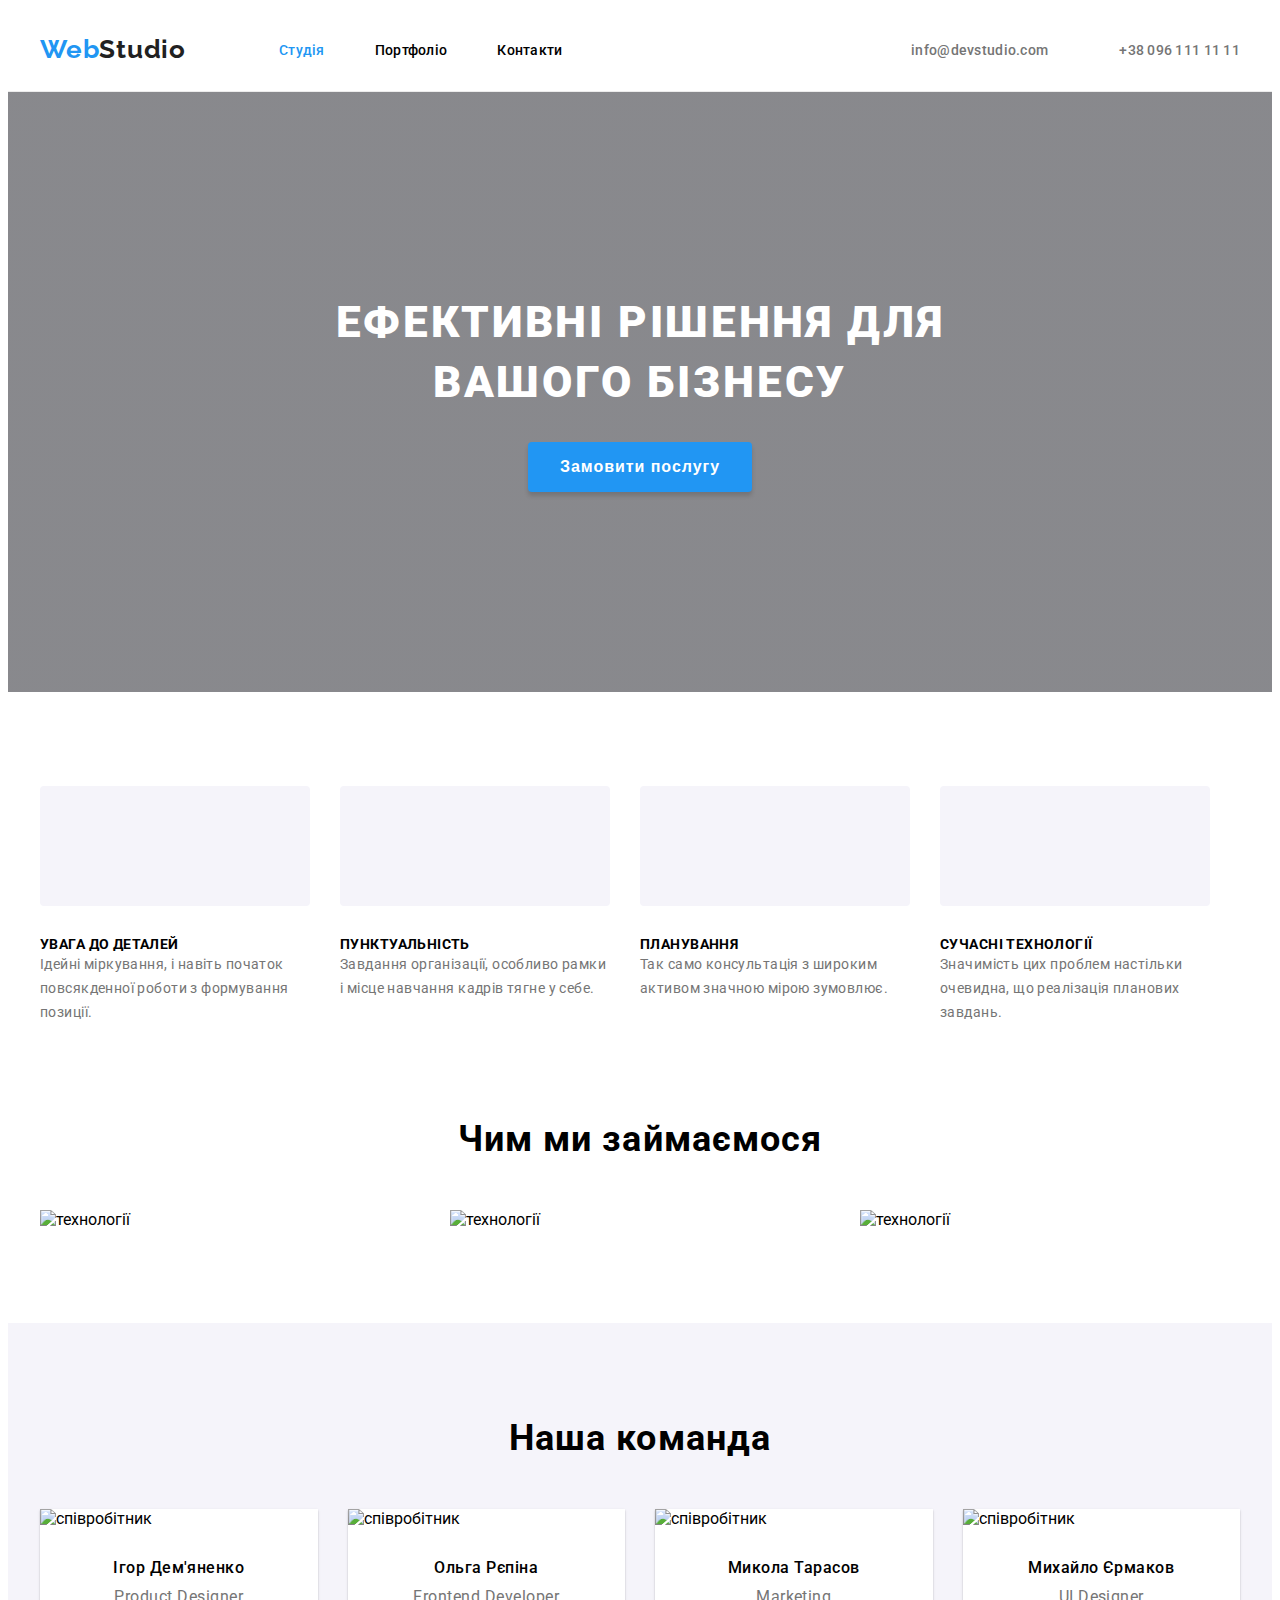
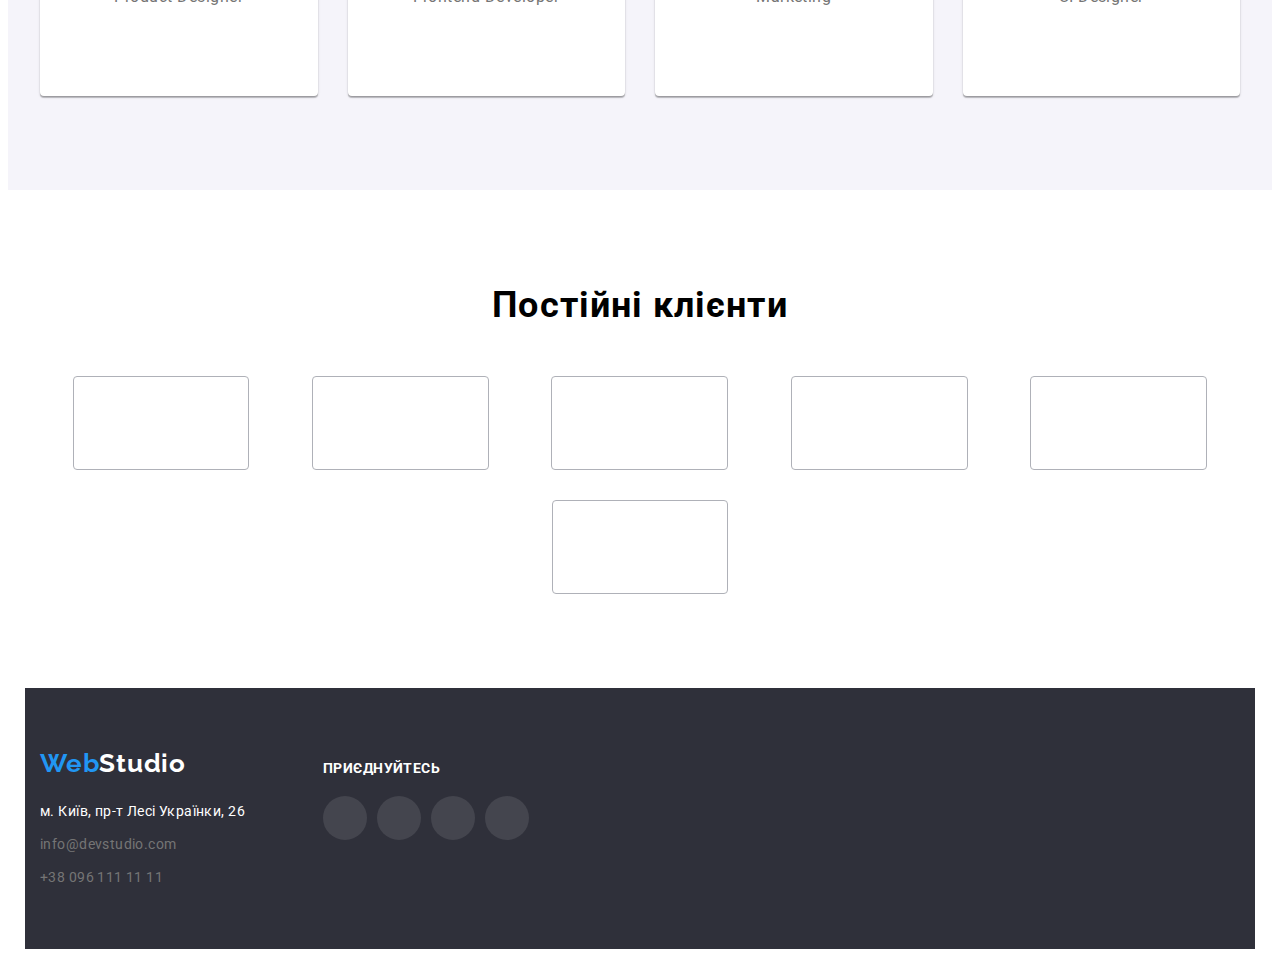
==== commit cab63b6a: "HW #4" ====
--- a/index.html
+++ b/index.html
@@ -1,582 +1,420 @@
 <!DOCTYPE html>
 <html lang="uk">
-  <head>
-    <meta charset="UTF-8" />
-    <meta http-equiv="X-UA-Compatible" content="IE=edge" />
-    <meta name="viewport" content="width=device-width, initial-scale=1.0" />
-    <title>WebStudio</title>
-    <link rel="preconnect" href="https://fonts.googleapis.com" />
-    <link rel="preconnect" href="https://fonts.gstatic.com" crossorigin />
-    <link
-      href="https://fonts.googleapis.com/css2?family=Raleway:wght@700&family=Roboto:wght@400;500;700;900&display=swap"
-      rel="stylesheet"
-    />
-    <link
-      rel="stylesheet"
-      href="https://cdnjs.cloudflare.com/ajax/libs/modern-normalize/1.1.0/modern-normalize.min.css"
-      integrity="sha512-wpPYUAdjBVSE4KJnH1VR1HeZfpl1ub8YT/NKx4PuQ5NmX2tKuGu6U/JRp5y+Y8XG2tV+wKQpNHVUX03MfMFn9Q=="
-      crossorigin="anonymous"
-      referrerpolicy="no-referrer"
-    />
-    <link rel="stylesheet" href="./css/styles.css" />
-  </head>
 
-  <body>
-    <!-- Шапка сторінки -->
-    <header class="header">
-      <div class="header-container container">
-        <!-- Лого -->
-        <a href="" class="logo link"
-          >Web<span class="logo-header link">Studio</span></a
-        >
-        <!-- Навігація на інші сторінки -->
-        <nav class="nav-list-box">
-          <ul class="nav-list list">
-            <li class="nav-item">
-              <a href="./index.html" class="nav-link link studia-open"
-                >Студія</a
-              >
-            </li>
-            <li class="nav-item">
-              <a href="./portfolio.html" class="nav-link link">Портфоліо</a>
-            </li>
-            <li class="nav-item">
-              <a href="" class="nav-link link">Контакти</a>
-            </li>
-          </ul>
-        </nav>
-        <!-- Посилання на соцмережі -->
-        <nav class="contact-box">
-          <ul class="contact-list list">
-            <li class="contact-item">
-              <!-- <svg class="icon-envelope" width="16" heigth="12">
+<head>
+  <meta charset="UTF-8" />
+  <meta http-equiv="X-UA-Compatible" content="IE=edge" />
+  <meta name="viewport" content="width=device-width, initial-scale=1.0" />
+  <title>WebStudio</title>
+  <link rel="preconnect" href="https://fonts.googleapis.com" />
+  <link rel="preconnect" href="https://fonts.gstatic.com" crossorigin />
+  <link href="https://fonts.googleapis.com/css2?family=Raleway:wght@700&family=Roboto:wght@400;500;700;900&display=swap"
+    rel="stylesheet" />
+  <link rel="stylesheet" href="https://cdnjs.cloudflare.com/ajax/libs/modern-normalize/1.1.0/modern-normalize.min.css"
+    integrity="sha512-wpPYUAdjBVSE4KJnH1VR1HeZfpl1ub8YT/NKx4PuQ5NmX2tKuGu6U/JRp5y+Y8XG2tV+wKQpNHVUX03MfMFn9Q=="
+    crossorigin="anonymous" referrerpolicy="no-referrer" />
+  <link rel="stylesheet" href="./css/styles.css" />
+</head>
+
+<body>
+  <!-- Шапка сторінки -->
+  <header class="header">
+    <div class="header-container container">
+      <!-- Лого -->
+      <a href="" class="logo link">Web<span class="logo-header link">Studio</span></a>
+      <!-- Навігація на інші сторінки -->
+      <nav class="nav-list-box">
+        <ul class="nav-list list">
+          <li class="nav-item">
+            <a href="./index.html" class="nav-link link studia-open">Студія</a>
+          </li>
+          <li class="nav-item">
+            <a href="./portfolio.html" class="nav-link link">Портфоліо</a>
+          </li>
+          <li class="nav-item">
+            <a href="" class="nav-link link">Контакти</a>
+          </li>
+        </ul>
+      </nav>
+      <!-- Посилання на соцмережі -->
+      <nav class="contact-box">
+        <ul class="contact-list list">
+          <li class="contact-item">
+            <!-- <svg class="icon-envelope" width="16" heigth="12">
                 <use href="./images/icons.svg#icon-envelope"></use>
               </svg> -->
-
-              <a href="mailto:info@devstudio.com" class="contact-link link"
-                ><span class="contact-icon-block">
-                  <svg class="contact-list-icon" width="17" height="13">
-                    <use
-                      href="./images/icons.svg#icon-envelope"
-                    ></use></svg></span
-                >info@devstudio.com</a
-              >
+            <a href="mailto:info@devstudio.com" class="contact-link link">
+              <svg class="contact-list-icon" width="17" height="13">
+                <use href="./images/icons.svg#icon-envelope"></use>
+              </svg></span> info@devstudio.com</a>
+          </li>
+          <li class="contact-item">
+            <a href="tel:+380961111111" class="contact-link link">
+              <svg class="contact-list-icon" width="11" height="17">
+                <use href="./images/icons.svg#icon-smartphone"></use>
+              </svg> +38 096 111 11 11</a>
+          </li>
+        </ul>
+      </nav>
+    </div>
+  </header>
+  <!-- Унікальний контент сторінки -->
+  <main>
+    <!-- Шапка -->
+    <section class="hero">
+      <div class="hero-container header-background">
+        <h1 class="hero-title">Ефективні рішення для вашого бізнесу</h1>
+        <button type="button" class="hero-btn">Замовити послугу</button>
+      </div>
+    </section>
+    <!-- Особливості -->
+    <section class="section-features section">
+      <div class="container">
+        <h2 hidden class="">Особливості</h2>
+        <div class="about-right-side">
+          <ul class="section-features-list list benefits-list">
+            <li class="section-features-item box-items">
+              <div class="advantage-icon-block">
+                <svg class="advantage-list-icon" width="70" height="70">
+                  <use href="./images/icons.svg#icon-antenna"></use>
+                </svg>
+              </div>
+              <h3 class="section-features-list-titel">Увага до деталей</h3>
+              <p class="section-features-list-text">
+                Ідейні міркування, і навіть початок повсякденної роботи з
+                формування позиції.
+              </p>
             </li>
-            <li class="contact-item">
-              <a href="tel:+380961111111" class="contact-link link"
-                ><span class="contact-icon-block">
-                  <svg class="contact-list-icon" width="11" height="17">
-                    <use
-                      href="./images/icons.svg#icon-smartphone"
-                    ></use></svg></span
-                >+38 096 111 11 11</a
-              >
+            <li class="section-features-item box-items">
+              <div class="advantage-icon-block">
+                <svg class="advantage-list-icon" width="70" height="70">
+                  <use href="./images/icons.svg#icon-clock"></use>
+                </svg>
+              </div>
+              <h3 class="section-features-list-titel">Пунктуальність</h3>
+              <p class="section-features-list-text">
+                Завдання організації, особливо рамки і місце навчання кадрів
+                тягне у себе.
+              </p>
             </li>
-          </ul>
-        </nav>
-      </div>
-    </header>
-    <!-- Унікальний контент сторінки -->
-    <main>
-      <!-- Шапка -->
-      <section class="hero">
-        <div class="hero-container header-background">
-          <h1 class="hero-title">Ефективні рішення для вашого бізнесу</h1>
-          <button type="button" class="hero-btn">Замовити послугу</button>
-        </div>
-      </section>
-      <!-- Особливості -->
-      <section class="section-features section">
-        <div class="container">
-          <h2 hidden class="">Особливості</h2>
-          <div class="about-right-side">
-            <ul class="section-features-list list benefits-list">
-              <li class="section-features-item box-items">
-                <div class="advantage-icon-block">
-                  <svg class="advantage-list-icon" width="70" height="70">
-                    <use href="./images/icons.svg#icon-antenna"></use>
-                  </svg>
-                </div>
-                <h3 class="section-features-list-titel">Увага до деталей</h3>
-                <p class="section-features-list-text">
-                  Ідейні міркування, і навіть початок повсякденної роботи з
-                  формування позиції.
-                </p>
-              </li>
-              <li class="section-features-item box-items">
-                <div class="advantage-icon-block">
-                  <svg class="advantage-list-icon" width="70" height="70">
-                    <use href="./images/icons.svg#icon-clock"></use>
-                  </svg>
-                </div>
-                <h3 class="section-features-list-titel">Пунктуальність</h3>
-                <p class="section-features-list-text">
-                  Завдання організації, особливо рамки і місце навчання кадрів
-                  тягне у себе.
-                </p>
-              </li>
-              <li class="section-features-item box-items">
-                <div class="advantage-icon-block">
-                  <svg class="advantage-list-icon" width="70" height="70">
-                    <use href="./images/icons.svg#icon-diagram"></use>
-                  </svg>
-                </div>
-                <h3 class="section-features-list-titel">Планування</h3>
-                <p class="section-features-list-text">
-                  Так само консультація з широким активом значною мірою
-                  зумовлює.
-                </p>
-              </li>
-              <li class="section-features-item box-items">
-                <div class="advantage-icon-block">
-                  <svg class="advantage-list-icon" width="70" height="70">
-                    <use href="./images/icons.svg#icon-astronaut"></use>
-                  </svg>
-                </div>
-                <h3 class="section-features-list-titel">Сучасні технології</h3>
-                <p class="section-features-list-text">
-                  Значимість цих проблем настільки очевидна, що реалізація
-                  планових завдань.
-                </p>
-              </li>
-            </ul>
-          </div>
-        </div>
-      </section>
-      <!-- Чим ми займаємося -->
-      <section class="section-what-we-do">
-        <div class="what-we-do-container container">
-          <h2 class="section-what-we-do-title section-titel">
-            Чим ми займаємося
-          </h2>
-          <ul class="section-what-we-do-list list benefits-list">
-            <li class="section-what-we-do-item benefits-item">
-              <img
-                src="./images/tehnology-img-1-min.jpg"
-                alt="технології"
-                width="370"
-              />
+            <li class="section-features-item box-items">
+              <div class="advantage-icon-block">
+                <svg class="advantage-list-icon" width="70" height="70">
+                  <use href="./images/icons.svg#icon-diagram"></use>
+                </svg>
+              </div>
+              <h3 class="section-features-list-titel">Планування</h3>
+              <p class="section-features-list-text">
+                Так само консультація з широким активом значною мірою
+                зумовлює.
+              </p>
             </li>
-            <li class="section-what-we-do-item benefits-item">
-              <img
-                src="./images/tehnology-img-2-min.jpg"
-                alt="технології"
-                width="370"
-              />
-            </li>
-            <li class="section-what-we-do-item benefits-item">
-              <img
-                src="./images/tehnology-img-3-min.jpg"
-                alt="технології"
-                width="370"
-              />
+            <li class="section-features-item box-items">
+              <div class="advantage-icon-block">
+                <svg class="advantage-list-icon" width="70" height="70">
+                  <use href="./images/icons.svg#icon-astronaut"></use>
+                </svg>
+              </div>
+              <h3 class="section-features-list-titel">Сучасні технології</h3>
+              <p class="section-features-list-text">
+                Значимість цих проблем настільки очевидна, що реалізація
+                планових завдань.
+              </p>
             </li>
           </ul>
         </div>
-      </section>
-      <!-- Наша команда -->
-      <section class="section-our-team section">
-        <div class="container">
-          <h2 class="section-our-team-titel section-titel">Наша команда</h2>
-          <ul class="section-our-team-list list benefits-list">
-            <li class="section-our-team-item box-items">
-              <img
-                class="photo"
-                src="./images/person-1-min.jpg"
-                alt="співробітник"
-                width="270"
-              />
-              <h3 class="section-our-team-name">Ігор Дем'яненко</h3>
-              <p lang="en" class="section-our-team-position">
-                Product Designer
-              </p>
-              <ul class="socials list">
-                <li class="socials-item icon with-bg">
-                  <a
-                    class="socials-link link"
-                    href="https://instagram.com"
-                    target="_blank"
-                    rel="noopener noreferrer"
-                    aria-label="instagram icon"
-                  >
-                    <svg class="our-team-list-icon" width="20" height="20">
-                      <use href="./images/icons.svg#icon-instagram"></use>
-                    </svg>
-                  </a>
-                </li>
-                <li class="socials-item icon with-bg">
-                  <a
-                    class="socials-link link"
-                    href="https:twitter//.com"
-                    target="_blank"
-                    rel="noopener noreferrer"
-                    aria-label="twitter icon"
-                  >
-                    <svg class="our-team-list-icon" width="20" height="20">
-                      <use href="./images/icons.svg#icon-twitter"></use>
-                    </svg>
-                  </a>
-                </li>
-                <li class="socials-item icon with-bg">
-                  <a
-                    class="socials-link link"
-                    href="https://facebook.com"
-                    target="_blank"
-                    rel="noopener noreferrer"
-                    aria-label="facebook icon"
-                  >
-                    <svg class="our-team-list-icon" width="20" height="20">
-                      <use href="./images/icons.svg#icon-facebook"></use>
-                    </svg>
-                  </a>
-                </li>
-                <li class="socials-item icon with-bg">
-                  <a
-                    class="socials-link link"
-                    href="https://linkedin.com"
-                    target="_blank"
-                    rel="noopener noreferrer"
-                    aria-label="linkedin icon"
-                  >
-                    <svg class="our-team-list-icon" width="20" height="20">
-                      <use href="./images/icons.svg#icon-linkedin"></use>
-                    </svg>
-                  </a>
-                </li>
-              </ul>
-            </li>
-            <li class="section-our-team-item box-items">
-              <img
-                class="photo"
-                src="./images/person-2-min.jpg"
-                alt="співробітник"
-                width="270"
-              />
-              <h3 class="section-our-team-name">Ольга Рєпіна</h3>
-              <p lang="en" class="section-our-team-position">
-                Frontend Developer
-              </p>
-              <ul class="socials list">
-                <li class="socials-item icon with-bg">
-                  <a
-                    class="socials-link link"
-                    href="https://instagram.com"
-                    target="_blank"
-                    rel="noopener noreferrer"
-                    aria-label="instagram icon"
-                  >
-                    <svg class="our-team-list-icon" width="20" height="20">
-                      <use href="./images/icons.svg#icon-instagram"></use>
-                    </svg>
-                  </a>
-                </li>
-                <li class="socials-item icon with-bg">
-                  <a
-                    class="socials-link link"
-                    href="https://instagram.com"
-                    target="_blank"
-                    rel="noopener noreferrer"
-                    aria-label="twitter icon"
-                  >
-                    <svg class="our-team-list-icon" width="20" height="20">
-                      <use href="./images/icons.svg#icon-twitter"></use>
-                    </svg>
-                  </a>
-                </li>
-                <li class="socials-item icon with-bg">
-                  <a
-                    class="socials-link link"
-                    href="https://facebook.com"
-                    target="_blank"
-                    rel="noopener noreferrer"
-                    aria-label="facebook icon"
-                  >
-                    <svg class="our-team-list-icon" width="20" height="20">
-                      <use href="./images/icons.svg#icon-facebook"></use>
-                    </svg>
-                  </a>
-                </li>
-                <li class="socials-item icon with-bg">
-                  <a
-                    class="socials-link link"
-                    href="https://linkedin.com"
-                    target="_blank"
-                    rel="noopener noreferrer"
-                    aria-label="linkedin icon"
-                  >
-                    <svg class="our-team-list-icon" width="20" height="20">
-                      <use href="./images/icons.svg#icon-linkedin"></use>
-                    </svg>
-                  </a>
-                </li>
-              </ul>
-            </li>
-            <li class="section-our-team-item box-items">
-              <img
-                class="photo"
-                src="./images/person-3-min.jpg"
-                alt="співробітник"
-                width="270"
-              />
-              <h3 class="section-our-team-name">Микола Тарасов</h3>
-              <p lang="en" class="section-our-team-position">Marketing</p>
-              <ul class="socials list">
-                <li class="socials-item icon with-bg">
-                  <a
-                    class="socials-link link"
-                    href="https://instagram.com"
-                    target="_blank"
-                    rel="noopener noreferrer"
-                    aria-label="instagram icon"
-                  >
-                    <svg class="our-team-list-icon" width="20" height="20">
-                      <use href="./images/icons.svg#icon-instagram"></use>
-                    </svg>
-                  </a>
-                </li>
-                <li class="socials-item icon with-bg">
-                  <a
-                    class="socials-link link"
-                    href="https://instagram.com"
-                    target="_blank"
-                    rel="noopener noreferrer"
-                    aria-label="twitter icon"
-                  >
-                    <svg class="our-team-list-icon" width="20" height="20">
-                      <use href="./images/icons.svg#icon-twitter"></use>
-                    </svg>
-                  </a>
-                </li>
-                <li class="socials-item icon with-bg">
-                  <a
-                    class="socials-link link"
-                    href="https://facebook.com"
-                    target="_blank"
-                    rel="noopener noreferrer"
-                    aria-label="facebook icon"
-                  >
-                    <svg class="our-team-list-icon" width="20" height="20">
-                      <use href="./images/icons.svg#icon-facebook"></use>
-                    </svg>
-                  </a>
-                </li>
-                <li class="socials-item icon with-bg">
-                  <a
-                    class="socials-link link"
-                    href="https://linkedin.com"
-                    target="_blank"
-                    rel="noopener noreferrer"
-                    aria-label="linkedin icon"
-                  >
-                    <svg class="our-team-list-icon" width="20" height="20">
-                      <use href="./images/icons.svg#icon-linkedin"></use>
-                    </svg>
-                  </a>
-                </li>
-              </ul>
-            </li>
-            <li class="section-our-team-item box-items">
-              <img
-                class="photo"
-                src="./images/person-4-min.jpg"
-                alt="співробітник"
-                width="270"
-              />
-              <h3 class="section-our-team-name">Михайло Єрмаков</h3>
-              <p lang="en" class="section-our-team-position">UI Designer</p>
-              <ul class="socials list">
-                <li class="socials-item icon with-bg">
-                  <a
-                    class="socials-link link"
-                    href="https://instagram.com"
-                    target="_blank"
-                    rel="noopener noreferrer"
-                    aria-label="instagram icon"
-                  >
-                    <svg class="our-team-list-icon" width="20" height="20">
-                      <use href="./images/icons.svg#icon-instagram"></use>
-                    </svg>
-                  </a>
-                </li>
-                <li class="socials-item icon with-bg">
-                  <a
-                    class="socials-link link"
-                    href="https://instagram.com"
-                    target="_blank"
-                    rel="noopener noreferrer"
-                    aria-label="twitter icon"
-                  >
-                    <svg class="our-team-list-icon" width="20" height="20">
-                      <use href="./images/icons.svg#icon-twitter"></use>
-                    </svg>
-                  </a>
-                </li>
-                <li class="socials-item icon with-bg">
-                  <a
-                    class="socials-link link"
-                    href="https://facebook.com"
-                    target="_blank"
-                    rel="noopener noreferrer"
-                    aria-label="facebook icon"
-                  >
-                    <svg class="our-team-list-icon" width="20" height="20">
-                      <use href="./images/icons.svg#icon-facebook"></use>
-                    </svg>
-                  </a>
-                </li>
-                <li class="socials-item icon with-bg">
-                  <a
-                    class="socials-link link"
-                    href="https://linkedin.com"
-                    target="_blank"
-                    rel="noopener noreferrer"
-                    aria-label="linkedin icon"
-                  >
-                    <svg class="our-team-list-icon" width="20" height="20">
-                      <use href="./images/icons.svg#icon-linkedin"></use>
-                    </svg>
-                  </a>
-                </li>
-              </ul>
-            </li>
-          </ul>
-        </div>
-      </section>
-      <!--Наші клієнти-->
-      <section class="section-our-clients section">
-        <div class="our-clients-container container">
-          <h2 class="section-our-clients-title section-titel">
-            Постійні клієнти
-          </h2>
-          <ul class="section-our-clients-list benefits-list list">
-            <li class="section-our-clients-item">
-              <svg class="advantage-clients-list-icon" width="106" height="60">
-                <use href="./images/icons.svg#icon-Logo"></use>
-              </svg>
-            </li>
-            <li class="section-our-clients-item">
-              <svg class="advantage-clients-list-icon" width="106" height="60">
-                <use href="./images/icons.svg#icon-Logo-1"></use>
-              </svg>
-            </li>
-            <li class="section-our-clients-item">
-              <svg class="advantage-clients-list-icon" width="106" height="60">
-                <use href="./images/icons.svg#icon-Logo-2"></use>
-              </svg>
-            </li>
-            <li class="section-our-clients-item">
-              <svg class="advantage-clients-list-icon" width="106" height="60">
-                <use href="./images/icons.svg#icon-Logo-3"></use>
-              </svg>
-            </li>
-            <li class="section-our-clients-item">
-              <svg class="advantage-clients-list-icon" width="106" height="60">
-                <use href="./images/icons.svg#icon-Logo-4"></use>
-              </svg>
-            </li>
-            <li class="section-our-clients-item">
-              <svg class="advantage-clients-list-icon" width="106" height="60">
-                <use href="./images/icons.svg#icon-Logo-5"></use>
-              </svg>
-            </li>
-          </ul>
-        </div>
-      </section>
-    </main>
-    <!-- Підвал сторінки -->
-    <footer class="footer footer-container container">
-      <div class="footer-box">
-        <!-- Лого -->
-        <div class="footer-logo-box">
-          <a href="" class="footer-logo-web link"
-            >Web<span class="footer-logo link">Studio</span></a
-          >
-        </div>
-        <!-- Посилання на соцмережі -->
-        <address>
-          <ul class="footer-contact-list list">
-            <li class="footer-contact-item">
-              <a
-                href="https://goo.gl/maps/GqEPKBrEEfUFuKy69"
-                target="_blank"
-                rel="noopener noreferrer nofollow"
-                class="footer-contact-adress link"
-              >
-                м. Київ, пр-т Лесі Українки, 26</a
-              >
-            </li>
-            <li class="footer-contact-item">
-              <a
-                href="mailto:info@devstudio.com"
-                class="footer-contact-link link"
-                >info@devstudio.com</a
-              >
-            </li>
-            <li class="footer-contact-item">
-              <a href="tel:+380961111111" class="footer-contact-link link"
-                >+38 096 111 11 11</a
-              >
-            </li>
-          </ul>
-        </address>
-      </div>
-      <div class="footer-link-box">
-        <h2 class="footer-link-title">Приєднуйтесь</h2>
-        <ul class="footer-socials list">
-          <li class="socials-footer-item icon-footer with-bg-footer">
-            <a
-              class="socials-link-foooter link"
-              href="https://instagram.com"
-              target="_blank"
-              rel="noopener noreferrer"
-              aria-label="instagram icon"
-            >
-              <svg class="footer-list-icon" width="20" height="20">
-                <use href="./images/icons.svg#icon-instagram"></use>
-              </svg>
-            </a>
-          </li>
-          <li class="socials-footer-item icon-footer with-bg-footer">
-            <a
-              class="socials-link-foooter link"
-              href="https:twitter//.com"
-              target="_blank"
-              rel="noopener noreferrer"
-              aria-label="twitter icon"
-            >
-              <svg class="footer-list-icon" width="20" height="20">
-                <use href="./images/icons.svg#icon-twitter"></use>
-              </svg>
-            </a>
-          </li>
-          <li class="socials-footer-item icon-footer with-bg-footer">
-            <a
-              class="socials-link-foooter link"
-              href="https://facebook.com"
-              target="_blank"
-              rel="noopener noreferrer"
-              aria-label="facebook icon"
-            >
-              <svg class="footer-list-icon" width="20" height="20">
-                <use href="./images/icons.svg#icon-facebook"></use>
-              </svg>
-            </a>
-          </li>
-          <li class="socials-footer-item icon-footer with-bg-footer">
-            <a
-              class="socials-link-foooter link"
-              href="https://linkedin.com"
-              target="_blank"
-              rel="noopener noreferrer"
-              aria-label="linkedin icon"
-            >
-              <svg class="footer-list-icon" width="20" height="20">
-                <use href="./images/icons.svg#icon-linkedin"></use>
-              </svg>
-            </a>
-          </li>
-        </ul>
-      </div>
-    </footer>
-  </body>
-</html>
+      </div>
+    </section>
+    <!-- Чим ми займаємося -->
+    <section class="section-what-we-do">
+      <div class="what-we-do-container container">
+        <h2 class="section-what-we-do-title section-titel">
+          Чим ми займаємося
+        </h2>
+        <ul class="section-what-we-do-list list benefits-list">
+          <li class="section-what-we-do-item benefits-item">
+            <img src="./images/tehnology-img-1-min.jpg" alt="технології" width="370" />
+          </li>
+          <li class="section-what-we-do-item benefits-item">
+            <img src="./images/tehnology-img-2-min.jpg" alt="технології" width="370" />
+          </li>
+          <li class="section-what-we-do-item benefits-item">
+            <img src="./images/tehnology-img-3-min.jpg" alt="технології" width="370" />
+          </li>
+        </ul>
+      </div>
+    </section>
+    <!-- Наша команда -->
+    <section class="section-our-team section">
+      <div class="container">
+        <h2 class="section-our-team-titel section-titel">Наша команда</h2>
+        <ul class="section-our-team-list list benefits-list">
+          <li class="section-our-team-item box-items">
+            <img class="photo" src="./images/person-1-min.jpg" alt="співробітник" width="270" />
+            <h3 class="section-our-team-name">Ігор Дем'яненко</h3>
+            <p lang="en" class="section-our-team-position">
+              Product Designer
+            </p>
+            <ul class="socials list">
+              <li class="socials-item icon with-bg">
+                <a class="socials-link link" href="https://instagram.com" target="_blank" rel="noopener noreferrer"
+                  aria-label="instagram icon">
+                  <svg class="our-team-list-icon" width="20" height="20">
+                    <use href="./images/icons.svg#icon-instagram"></use>
+                  </svg>
+                </a>
+              </li>
+              <li class="socials-item icon with-bg">
+                <a class="socials-link link" href="https:twitter//.com" target="_blank" rel="noopener noreferrer"
+                  aria-label="twitter icon">
+                  <svg class="our-team-list-icon" width="20" height="20">
+                    <use href="./images/icons.svg#icon-twitter"></use>
+                  </svg>
+                </a>
+              </li>
+              <li class="socials-item icon with-bg">
+                <a class="socials-link link" href="https://facebook.com" target="_blank" rel="noopener noreferrer"
+                  aria-label="facebook icon">
+                  <svg class="our-team-list-icon" width="20" height="20">
+                    <use href="./images/icons.svg#icon-facebook"></use>
+                  </svg>
+                </a>
+              </li>
+              <li class="socials-item icon with-bg">
+                <a class="socials-link link" href="https://linkedin.com" target="_blank" rel="noopener noreferrer"
+                  aria-label="linkedin icon">
+                  <svg class="our-team-list-icon" width="20" height="20">
+                    <use href="./images/icons.svg#icon-linkedin"></use>
+                  </svg>
+                </a>
+              </li>
+            </ul>
+          </li>
+          <li class="section-our-team-item box-items">
+            <img class="photo" src="./images/person-2-min.jpg" alt="співробітник" width="270" />
+            <h3 class="section-our-team-name">Ольга Рєпіна</h3>
+            <p lang="en" class="section-our-team-position">
+              Frontend Developer
+            </p>
+            <ul class="socials list">
+              <li class="socials-item icon with-bg">
+                <a class="socials-link link" href="https://instagram.com" target="_blank" rel="noopener noreferrer"
+                  aria-label="instagram icon">
+                  <svg class="our-team-list-icon" width="20" height="20">
+                    <use href="./images/icons.svg#icon-instagram"></use>
+                  </svg>
+                </a>
+              </li>
+              <li class="socials-item icon with-bg">
+                <a class="socials-link link" href="https://instagram.com" target="_blank" rel="noopener noreferrer"
+                  aria-label="twitter icon">
+                  <svg class="our-team-list-icon" width="20" height="20">
+                    <use href="./images/icons.svg#icon-twitter"></use>
+                  </svg>
+                </a>
+              </li>
+              <li class="socials-item icon with-bg">
+                <a class="socials-link link" href="https://facebook.com" target="_blank" rel="noopener noreferrer"
+                  aria-label="facebook icon">
+                  <svg class="our-team-list-icon" width="20" height="20">
+                    <use href="./images/icons.svg#icon-facebook"></use>
+                  </svg>
+                </a>
+              </li>
+              <li class="socials-item icon with-bg">
+                <a class="socials-link link" href="https://linkedin.com" target="_blank" rel="noopener noreferrer"
+                  aria-label="linkedin icon">
+                  <svg class="our-team-list-icon" width="20" height="20">
+                    <use href="./images/icons.svg#icon-linkedin"></use>
+                  </svg>
+                </a>
+              </li>
+            </ul>
+          </li>
+          <li class="section-our-team-item box-items">
+            <img class="photo" src="./images/person-3-min.jpg" alt="співробітник" width="270" />
+            <h3 class="section-our-team-name">Микола Тарасов</h3>
+            <p lang="en" class="section-our-team-position">Marketing</p>
+            <ul class="socials list">
+              <li class="socials-item icon with-bg">
+                <a class="socials-link link" href="https://instagram.com" target="_blank" rel="noopener noreferrer"
+                  aria-label="instagram icon">
+                  <svg class="our-team-list-icon" width="20" height="20">
+                    <use href="./images/icons.svg#icon-instagram"></use>
+                  </svg>
+                </a>
+              </li>
+              <li class="socials-item icon with-bg">
+                <a class="socials-link link" href="https://instagram.com" target="_blank" rel="noopener noreferrer"
+                  aria-label="twitter icon">
+                  <svg class="our-team-list-icon" width="20" height="20">
+                    <use href="./images/icons.svg#icon-twitter"></use>
+                  </svg>
+                </a>
+              </li>
+              <li class="socials-item icon with-bg">
+                <a class="socials-link link" href="https://facebook.com" target="_blank" rel="noopener noreferrer"
+                  aria-label="facebook icon">
+                  <svg class="our-team-list-icon" width="20" height="20">
+                    <use href="./images/icons.svg#icon-facebook"></use>
+                  </svg>
+                </a>
+              </li>
+              <li class="socials-item icon with-bg">
+                <a class="socials-link link" href="https://linkedin.com" target="_blank" rel="noopener noreferrer"
+                  aria-label="linkedin icon">
+                  <svg class="our-team-list-icon" width="20" height="20">
+                    <use href="./images/icons.svg#icon-linkedin"></use>
+                  </svg>
+                </a>
+              </li>
+            </ul>
+          </li>
+          <li class="section-our-team-item box-items">
+            <img class="photo" src="./images/person-4-min.jpg" alt="співробітник" width="270" />
+            <h3 class="section-our-team-name">Михайло Єрмаков</h3>
+            <p lang="en" class="section-our-team-position">UI Designer</p>
+            <ul class="socials list">
+              <li class="socials-item icon with-bg">
+                <a class="socials-link link" href="https://instagram.com" target="_blank" rel="noopener noreferrer"
+                  aria-label="instagram icon">
+                  <svg class="our-team-list-icon" width="20" height="20">
+                    <use href="./images/icons.svg#icon-instagram"></use>
+                  </svg>
+                </a>
+              </li>
+              <li class="socials-item icon with-bg">
+                <a class="socials-link link" href="https://instagram.com" target="_blank" rel="noopener noreferrer"
+                  aria-label="twitter icon">
+                  <svg class="our-team-list-icon" width="20" height="20">
+                    <use href="./images/icons.svg#icon-twitter"></use>
+                  </svg>
+                </a>
+              </li>
+              <li class="socials-item icon with-bg">
+                <a class="socials-link link" href="https://facebook.com" target="_blank" rel="noopener noreferrer"
+                  aria-label="facebook icon">
+                  <svg class="our-team-list-icon" width="20" height="20">
+                    <use href="./images/icons.svg#icon-facebook"></use>
+                  </svg>
+                </a>
+              </li>
+              <li class="socials-item icon with-bg">
+                <a class="socials-link link" href="https://linkedin.com" target="_blank" rel="noopener noreferrer"
+                  aria-label="linkedin icon">
+                  <svg class="our-team-list-icon" width="20" height="20">
+                    <use href="./images/icons.svg#icon-linkedin"></use>
+                  </svg>
+                </a>
+              </li>
+            </ul>
+          </li>
+        </ul>
+      </div>
+    </section>
+    <!--Наші клієнти-->
+    <section class="section-our-clients section">
+      <div class="our-clients-container container">
+        <h2 class="section-our-clients-title section-titel">
+          Постійні клієнти
+        </h2>
+        <ul class="section-our-clients-list benefits-list list">
+          <li class="section-our-clients-item">
+            <svg class="advantage-clients-list-icon" width="106" height="60">
+              <use href="./images/icons.svg#icon-Logo"></use>
+            </svg>
+          </li>
+          <li class="section-our-clients-item">
+            <svg class="advantage-clients-list-icon" width="106" height="60">
+              <use href="./images/icons.svg#icon-Logo-1"></use>
+            </svg>
+          </li>
+          <li class="section-our-clients-item">
+            <svg class="advantage-clients-list-icon" width="106" height="60">
+              <use href="./images/icons.svg#icon-Logo-2"></use>
+            </svg>
+          </li>
+          <li class="section-our-clients-item">
+            <svg class="advantage-clients-list-icon" width="106" height="60">
+              <use href="./images/icons.svg#icon-Logo-3"></use>
+            </svg>
+          </li>
+          <li class="section-our-clients-item">
+            <svg class="advantage-clients-list-icon" width="106" height="60">
+              <use href="./images/icons.svg#icon-Logo-4"></use>
+            </svg>
+          </li>
+          <li class="section-our-clients-item">
+            <svg class="advantage-clients-list-icon" width="106" height="60">
+              <use href="./images/icons.svg#icon-Logo-5"></use>
+            </svg>
+          </li>
+        </ul>
+      </div>
+    </section>
+  </main>
+  <!-- Підвал сторінки -->
+  <footer class="footer footer-container container">
+    <div class="footer-box">
+      <!-- Лого -->
+      <div class="footer-logo-box">
+        <a href="" class="footer-logo-web link">Web<span class="footer-logo link">Studio</span></a>
+      </div>
+      <!-- Посилання на соцмережі -->
+      <address>
+        <ul class="footer-contact-list list">
+          <li class="footer-contact-item">
+            <a href="https://goo.gl/maps/GqEPKBrEEfUFuKy69" target="_blank" rel="noopener noreferrer nofollow"
+              class="footer-contact-adress link">
+              м. Київ, пр-т Лесі Українки, 26</a>
+          </li>
+          <li class="footer-contact-item">
+            <a href="mailto:info@devstudio.com" class="footer-contact-link link">info@devstudio.com</a>
+          </li>
+          <li class="footer-contact-item">
+            <a href="tel:+380961111111" class="footer-contact-link link">+38 096 111 11 11</a>
+          </li>
+        </ul>
+      </address>
+    </div>
+    <div class="footer-link-box">
+      <h2 class="footer-link-title">Приєднуйтесь</h2>
+      <ul class="footer-socials list">
+        <li class="socials-footer-item icon-footer with-bg-footer">
+          <a class="socials-link-foooter link" href="https://instagram.com" target="_blank" rel="noopener noreferrer"
+            aria-label="instagram icon">
+            <svg class="footer-list-icon" width="20" height="20">
+              <use href="./images/icons.svg#icon-instagram"></use>
+            </svg>
+          </a>
+        </li>
+        <li class="socials-footer-item icon-footer with-bg-footer">
+          <a class="socials-link-foooter link" href="https:twitter//.com" target="_blank" rel="noopener noreferrer"
+            aria-label="twitter icon">
+            <svg class="footer-list-icon" width="20" height="20">
+              <use href="./images/icons.svg#icon-twitter"></use>
+            </svg>
+          </a>
+        </li>
+        <li class="socials-footer-item icon-footer with-bg-footer">
+          <a class="socials-link-foooter link" href="https://facebook.com" target="_blank" rel="noopener noreferrer"
+            aria-label="facebook icon">
+            <svg class="footer-list-icon" width="20" height="20">
+              <use href="./images/icons.svg#icon-facebook"></use>
+            </svg>
+          </a>
+        </li>
+        <li class="socials-footer-item icon-footer with-bg-footer">
+          <a class="socials-link-foooter link" href="https://linkedin.com" target="_blank" rel="noopener noreferrer"
+            aria-label="linkedin icon">
+            <svg class="footer-list-icon" width="20" height="20">
+              <use href="./images/icons.svg#icon-linkedin"></use>
+            </svg>
+          </a>
+        </li>
+      </ul>
+    </div>
+  </footer>
+</body>
+
+</html>--- a/css/styles.css
+++ b/css/styles.css
@@ -13,6 +13,7 @@
   --background-color: #ffffff;
   --background-footer: #2f303a;
   --border-color: #eeeeee;
+  --icon-gray: #afb1b8;
   --items: 3;
   --items-4: 4;
   --items-5: 5;
@@ -163,17 +164,17 @@
   margin-right: auto;
   display: flex;
   gap: 50px;
-  align-items: baseline;
+  align-items: center;
 }
 
 .contact-item {
   display: flex;
   flex-direction: row;
-  align-items: baseline;
+  align-items: center;
 }
 
 .contact-link {
-  display: block;
+  display: flex;
   padding-top: 33px;
   padding-bottom: 33px;
   font-weight: 500;
@@ -181,9 +182,7 @@
   line-height: calc(16 / 14);
   letter-spacing: 0.02em;
   color: var(--gray-color);
-}
-
-.contact-link::before {
+  align-items: center;
 }
 
 .contact-link:hover,
@@ -198,6 +197,7 @@
 .contact-list-icon {
   fill: var(--gray-color);
   margin-right: 10px;
+  align-items: center;
 }
 .contact-item:hover .contact-list-icon,
 .contact-item:focus .contact-list-icon {
@@ -239,19 +239,17 @@
 }
 
 .header-background {
+  padding-top: 200px;
+  padding-bottom: 200px;
+}
+
+.hero {
+  background: rgba(196, 196, 196, 1);
   background-image: linear-gradient(
       rgba(47, 48, 58, 0.4),
       rgba(47, 48, 58, 0.4)
     ),
-    url(../images/overlay.png);
-  padding-top: 200px;
-  padding-bottom: 200px;
-}
-
-.hero {
-  background: var(--background-footer);
-
-  background-image: url(../images/back-ground-photo.jpg);
+    url(../images/back-ground-photo.jpg);
 
   background-repeat: no-repeat;
   background-position: center;
@@ -421,6 +419,7 @@
   padding: 12px;
 }
 .our-team-list-icon {
+  fill: var(--icon-gray);
   width: 20px;
   height: 20px;
 }
@@ -430,10 +429,8 @@
   height: 44px;
   width: 44px;
   border-radius: 50%;
-  background-size: contain;
-  background-position: center;
-  background-repeat: no-repeat;
-  fill: rgba(175, 177, 184, 1);
+
+  fill: currentColor;
 }
 
 .icon.with-bg {
@@ -551,7 +548,7 @@
   color: var(--blue-color);
 }
 .footer-link-box {
-  margin-top: 12px;
+  padding-top: 12px;
 }
 .footer-link-title {
 }
@@ -654,6 +651,11 @@
   background: var(--background-color);
 }
 
+.section-portfolio-item:hover,
+:focus {
+  box-shadow: 0px 1px 1px rgba(0, 0, 0, 0.12), 0px 4px 4px rgba(0, 0, 0, 0.06),
+    1px 4px 6px rgba(0, 0, 0, 0.16);
+}
 .section-portfolio-item-title {
   font-size: 18px;
   line-height: calc(36 / 18);
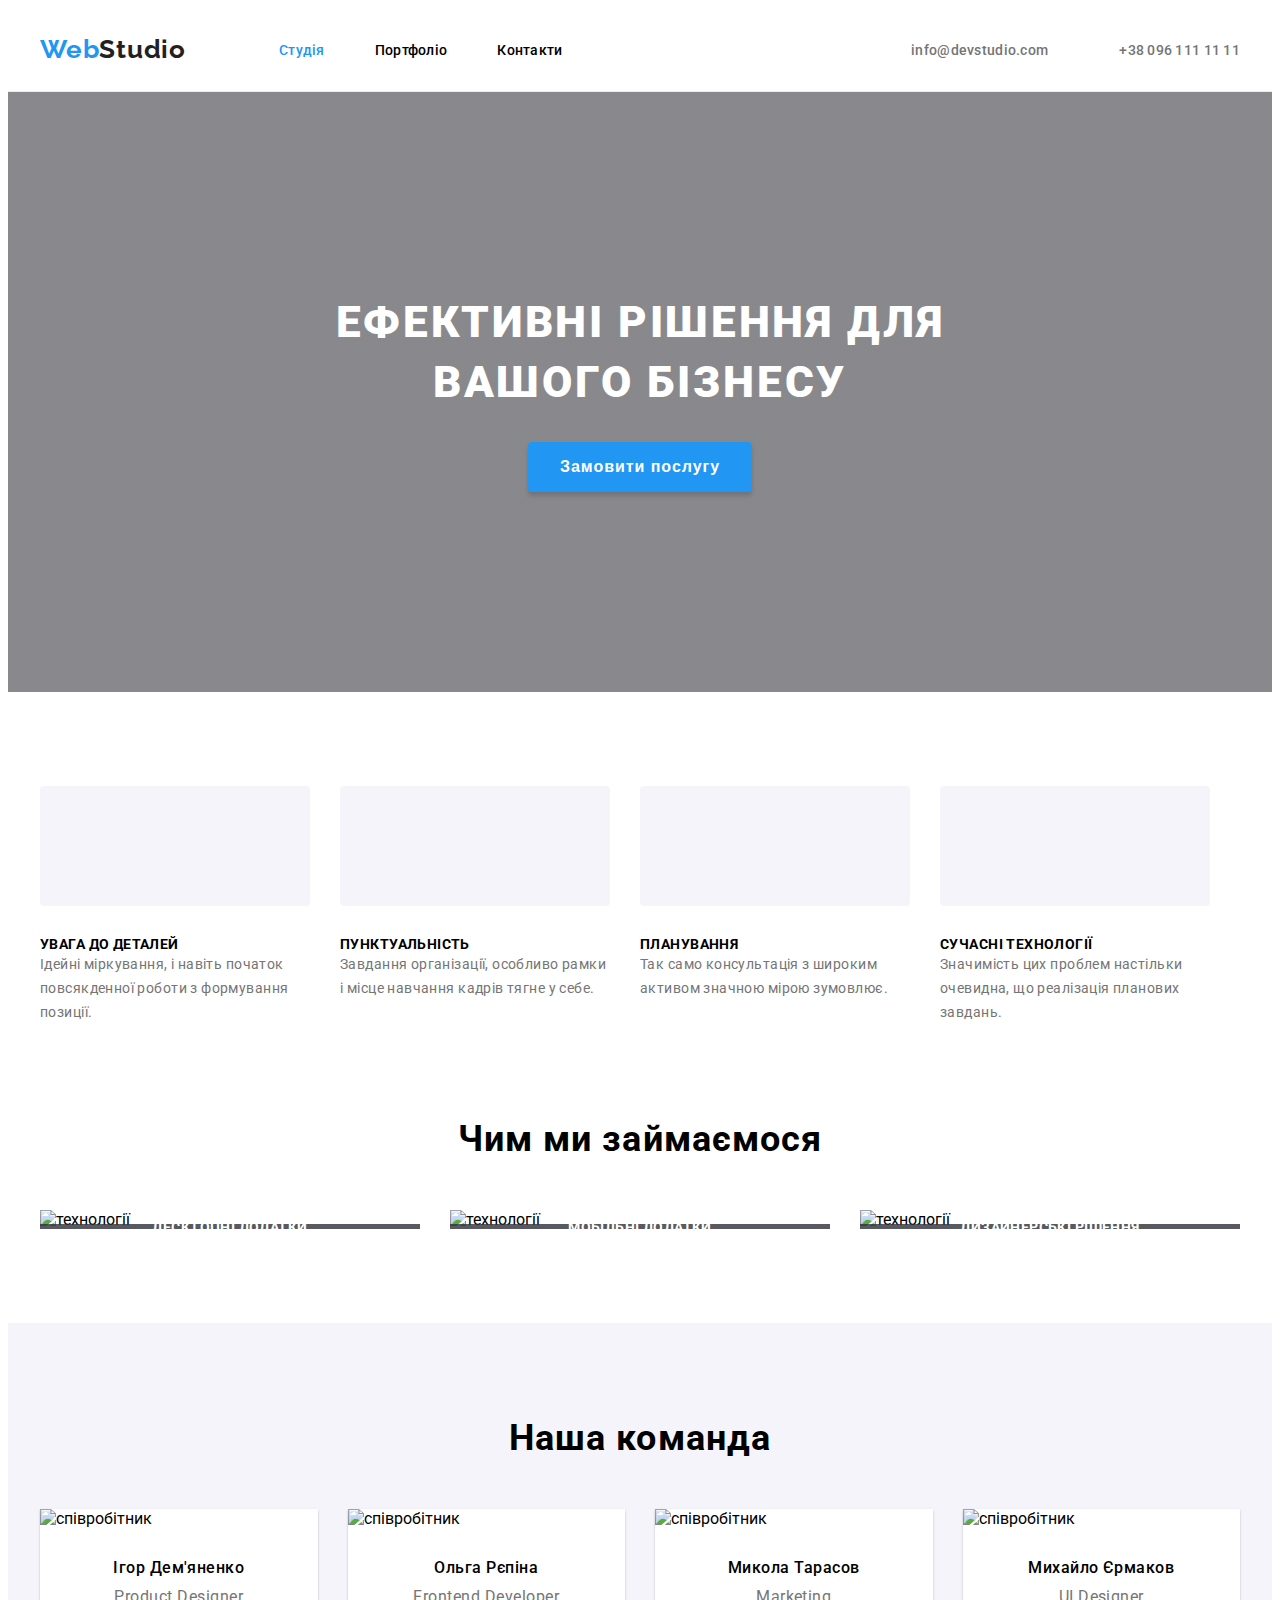
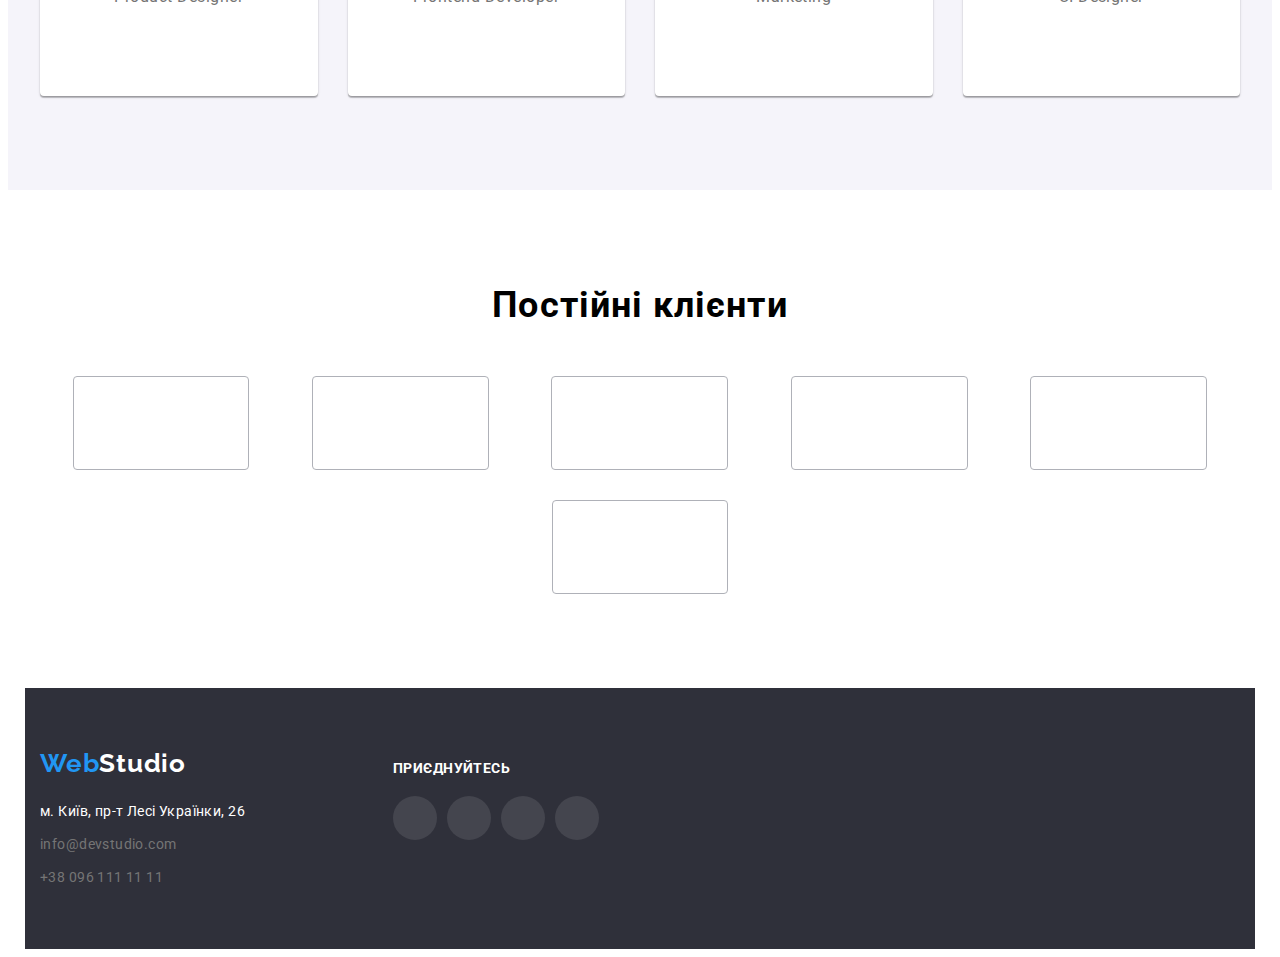
==== commit 7aa51cdc: "лишилось додати Модальне вікно,  лінії в хедеріб, та в потфоліо в спливаючому вікні задати розмір ко" ====
--- a/index.html
+++ b/index.html
@@ -28,7 +28,7 @@
           <li class="nav-item">
             <a href="./index.html" class="nav-link link studia-open">Студія</a>
           </li>
-          <li class="nav-item">
+          <li class="nav-item"> 
             <a href="./portfolio.html" class="nav-link link">Портфоліо</a>
           </li>
           <li class="nav-item">
@@ -133,13 +133,22 @@
         </h2>
         <ul class="section-what-we-do-list list benefits-list">
           <li class="section-what-we-do-item benefits-item">
+            <img src="./images/tehnology-img-3-min.jpg" alt="технології" width="370" />
+            <p class="overlay_wwd">
+              Десктопні додатки
+            </p>
+          </li>
+          <li class="section-what-we-do-item benefits-item">
             <img src="./images/tehnology-img-1-min.jpg" alt="технології" width="370" />
+            <p class="overlay_wwd">
+              Мобільні додатки            
+            </p>
           </li>
           <li class="section-what-we-do-item benefits-item">
             <img src="./images/tehnology-img-2-min.jpg" alt="технології" width="370" />
-          </li>
-          <li class="section-what-we-do-item benefits-item">
-            <img src="./images/tehnology-img-3-min.jpg" alt="технології" width="370" />
+            <p class="overlay_wwd">
+              Дизайнерські рішення            
+            </p>
           </li>
         </ul>
       </div>
--- a/css/styles.css
+++ b/css/styles.css
@@ -14,6 +14,9 @@
   --background-footer: #2f303a;
   --border-color: #eeeeee;
   --icon-gray: #afb1b8;
+  --background-color-grey: rgba(255, 255, 255, 0.1);
+  --background-color-blue: rgba(33, 150, 243, 0.9);
+  --background-color-dark-grey: rgba(47, 48, 58, 0.8);
   --items: 3;
   --items-4: 4;
   --items-5: 5;
@@ -136,6 +139,11 @@
 .studia-open {
   color: var(--blue-color);
 }
+.studia-open::after {
+  display: block;
+  border-radius: 10px solid red;
+  border-bottom-color: red;
+}
 
 .portfolio-open {
   color: var(--blue-color);
@@ -143,6 +151,8 @@
 .nav-item {
 }
 
+.nav-item::after {
+}
 .nav-link {
   display: block;
   padding-top: 33px;
@@ -151,6 +161,9 @@
   font-size: 14px;
   line-height: calc(16 / 14);
   letter-spacing: 0.02em;
+  transition-property: var(--blue-color);
+  transition-duration: 250ms;
+  transition-timing-function: cubic-bezier(0.4, 0, 0.2, 1);
 }
 
 .nav-link:hover,
@@ -171,6 +184,7 @@
   display: flex;
   flex-direction: row;
   align-items: center;
+  transition-duration: 250ms;
 }
 
 .contact-link {
@@ -183,6 +197,9 @@
   letter-spacing: 0.02em;
   color: var(--gray-color);
   align-items: center;
+  transition-property: var(--blue-color);
+  transition-duration: 250ms;
+  transition-timing-function: cubic-bezier(0.4, 0, 0.2, 1);
 }
 
 .contact-link:hover,
@@ -198,6 +215,9 @@
   fill: var(--gray-color);
   margin-right: 10px;
   align-items: center;
+  transition-property: var(--blue-color);
+  transition-duration: 250ms;
+  transition-timing-function: cubic-bezier(0.4, 0, 0.2, 1);
 }
 .contact-item:hover .contact-list-icon,
 .contact-item:focus .contact-list-icon {
@@ -354,6 +374,31 @@
 .section-what-we-do-list {
 }
 
+.section-what-we-do-item {
+  position: relative;
+  overflow: hidden;
+}
+
+.overlay_wwd {
+  font-weight: 700;
+  font-size: 14px;
+  /* line-height: 16px; */
+  display: flex;
+  justify-content: center;
+  align-items: center;
+  letter-spacing: 0.03em;
+  text-transform: uppercase;
+  position: absolute;
+  bottom: 0;
+  /* left: 0; */
+  width: 100%;
+  height: 25%;
+  color: rgb(255, 255, 255);
+  /* padding: 20px; */
+  background-color: var(--background-color-dark-grey);
+  overflow: auto;
+}
+
 /*-- Наша команда --*/
 .section-our-team {
   background: var(--gray-btn-colot);
@@ -416,35 +461,38 @@
 }
 
 .socials-link {
-  padding: 12px;
-}
+  width: 100%;
+  height: 100%;
+  display: flex;
+  justify-content: center;
+  align-items: center;
+  border-radius: 50%;
+  background-color: transparent;
+  color: var(--icon-gray);
+  transition-property: color, background-color;
+  transition-duration: 250ms;
+  transition-timing-function: cubic-bezier(0.4, 0, 0.2, 1);
+}
+
 .our-team-list-icon {
-  fill: var(--icon-gray);
+  fill: currentColor;
   width: 20px;
   height: 20px;
 }
 
 .icon {
-  display: inline-flex;
   height: 44px;
   width: 44px;
-  border-radius: 50%;
-
-  fill: currentColor;
+  transition-duration: 250ms;
 }
 
 .icon.with-bg {
-  background-color: rgba(255, 255, 255, 1);
-}
-
-.icon.with-bg:hover,
-:focus {
+}
+
+.socials-link:hover,
+.socials-link:focus {
+  color: var(--background-color);
   background-color: var(--blue-color);
-}
-
-.socials-link:hover .our-team-list-icon,
-.socials-link:focus .our-team-list-icon {
-  fill: #eeeeee;
 }
 /*-- Наші клієнти --*/
 
@@ -472,19 +520,27 @@
   align-items: center;
   border: 1px solid #afb1b8;
   border-radius: 4px;
+  transition-property: 1px solid rgba(33, 150, 243, 1);
+  transition-duration: 250ms;
+  transition-timing-function: cubic-bezier(0.4, 0, 0.2, 1);
 }
 .section-our-clients-item:hover,
 :focus {
   border: 1px solid rgba(33, 150, 243, 1);
   border-radius: 4px;
+  transition-duration: 250ms;
 }
 .advantage-clients-list-icon {
   fill: rgba(175, 177, 184, 1);
+  transition-property: rgba(33, 150, 243, 1);
+  transition-duration: 250ms;
+  transition-timing-function: cubic-bezier(0.4, 0, 0.2, 1);
 }
 
 .section-our-clients-item:hover .advantage-clients-list-icon,
 .section-our-clients-item:focus .advantage-clients-list-icon {
   fill: rgba(33, 150, 243, 1);
+  transition-duration: 250ms;
 }
 /*-- Підвал сторінки --*/
 .footer {
@@ -513,6 +569,7 @@
 .footer-contact-list {
   width: 213px;
   display: block;
+  margin-right: 70px;
 }
 
 .footer-contact-item {
@@ -528,6 +585,9 @@
   line-height: calc(24 / 14);
   letter-spacing: 0.03em;
   color: var(--background-color);
+  transition-property: var(--blue-color);
+  transition-duration: 250ms;
+  transition-timing-function: cubic-bezier(0.4, 0, 0.2, 1);
 }
 
 .footer-contact-adress:hover,
@@ -541,6 +601,9 @@
   line-height: calc(24 / 14);
   letter-spacing: 0.03em;
   color: var(--gray-color);
+  transition-property: var(--blue-color);
+  transition-duration: 250ms;
+  transition-timing-function: cubic-bezier(0.4, 0, 0.2, 1);
 }
 
 .footer-contact-link:hover,
@@ -548,51 +611,103 @@
   color: var(--blue-color);
 }
 .footer-link-box {
+  background-position: center;
+  display: block;
+  flex-direction: row;
+  align-items: baseline;
   padding-top: 12px;
+  height: 80px;
+  width: 206px;
 }
 .footer-link-title {
+  font-size: 14px;
+  line-height: calc(16 / 14);
+  letter-spacing: 0.03em;
+  text-transform: uppercase;
+  color: var(--background-color);
+  margin-bottom: 20px;
 }
 .footer-socials {
   background-position: center;
   display: flex;
   flex-direction: row;
-  justify-content: space-evenly;
+  justify-content: space-between;
   align-items: baseline;
 }
-.list {
-}
+
 .socials-footer-item {
-}
+  background-position: center;
+}
+
+.socials-link-foooter {
+  width: 100%;
+  height: 100%;
+  display: flex;
+  justify-content: center;
+  align-items: center;
+
+  border-radius: 50%;
+  background-color: var(--background-color-grey);
+  color: var(--background-color);
+  transition-property: background-color;
+  transition-duration: 250ms;
+  transition-timing-function: cubic-bezier(0.4, 0, 0.2, 1);
+}
+
+.footer-list-icon {
+  fill: currentColor;
+  width: 20px;
+  height: 20px;
+}
+
 .icon-footer {
-  display: inline-flex;
   height: 44px;
   width: 44px;
-  border-radius: 50%;
-  background-size: contain;
-  background-position: center;
-  background-repeat: no-repeat;
-  fill: rgba(175, 177, 184, 1);
+  transition-duration: 250ms;
 }
 .with-bg-footer {
 }
 
 .with-bg-footer.icon-footer {
-  background-color: rgba(255, 255, 255, 0.1);
-}
-.with-bg-footer.icon-footer:hover,
-:focus {
+}
+.socials-link-foooter:hover,
+.socials-link-foooter:focus {
   background-color: var(--blue-color);
 }
-.socials-link-foooter {
-  padding: 12px;
-}
-
-.footer-list-icon {
-  fill: var(--background-color);
-  width: 20px;
-  height: 20px;
-}
+
 /*-- Портфоліо --*/
+
+.team-list-img-wrapper {
+  position: relative;
+  overflow: hidden;
+}
+.overlay {
+  display: flex;
+  position: absolute;
+  justify-content: center;
+  align-items: center;
+  width: 322px;
+  letter-spacing: 0.03em;
+
+  top: 0;
+  left: 0;
+  width: 100%;
+  height: 100%;
+  color: rgb(255, 255, 255);
+  padding: 20px;
+  background-color: var(--background-color-blue);
+  overflow: auto;
+  transform: translateY(100%);
+  transition: transform 250ms linear;
+}
+
+.section-portfolio-item :hover .overlay,
+.section-portfolio-item :focus .overlay {
+  transform: translateY(0%);
+}
+
+/*-- висувна інфа --*/
+
 .portfolio {
 }
 
@@ -622,6 +737,9 @@
   flex-basis: calc(
     (100% - var(--indent-8) * (var(--items-5) - 1)) / var(--items-5)
   );
+  transition-property: var(--blue-color);
+  transition-duration: 250ms;
+  transition-timing-function: cubic-bezier(0.4, 0, 0.2, 1);
 }
 
 .section-portfolio-filter-btn:hover,
@@ -649,6 +767,18 @@
   box-sizing: border-box;
   width: 370px;
   background: var(--background-color);
+  transition-property: 0px 1px 1px rgba(0, 0, 0, 0.12),
+    0px 4px 4px rgba(0, 0, 0, 0.06), 1px 4px 6px rgba(0, 0, 0, 0.16);
+  transition-duration: 250ms;
+  transition-timing-function: cubic-bezier(0.4, 0, 0.2, 1);
+}
+
+.photo-card::before {
+  display: inline-block;
+  content: "";
+  width: 50%;
+  height: 50%;
+  background-color: orange;
 }
 
 .section-portfolio-item:hover,
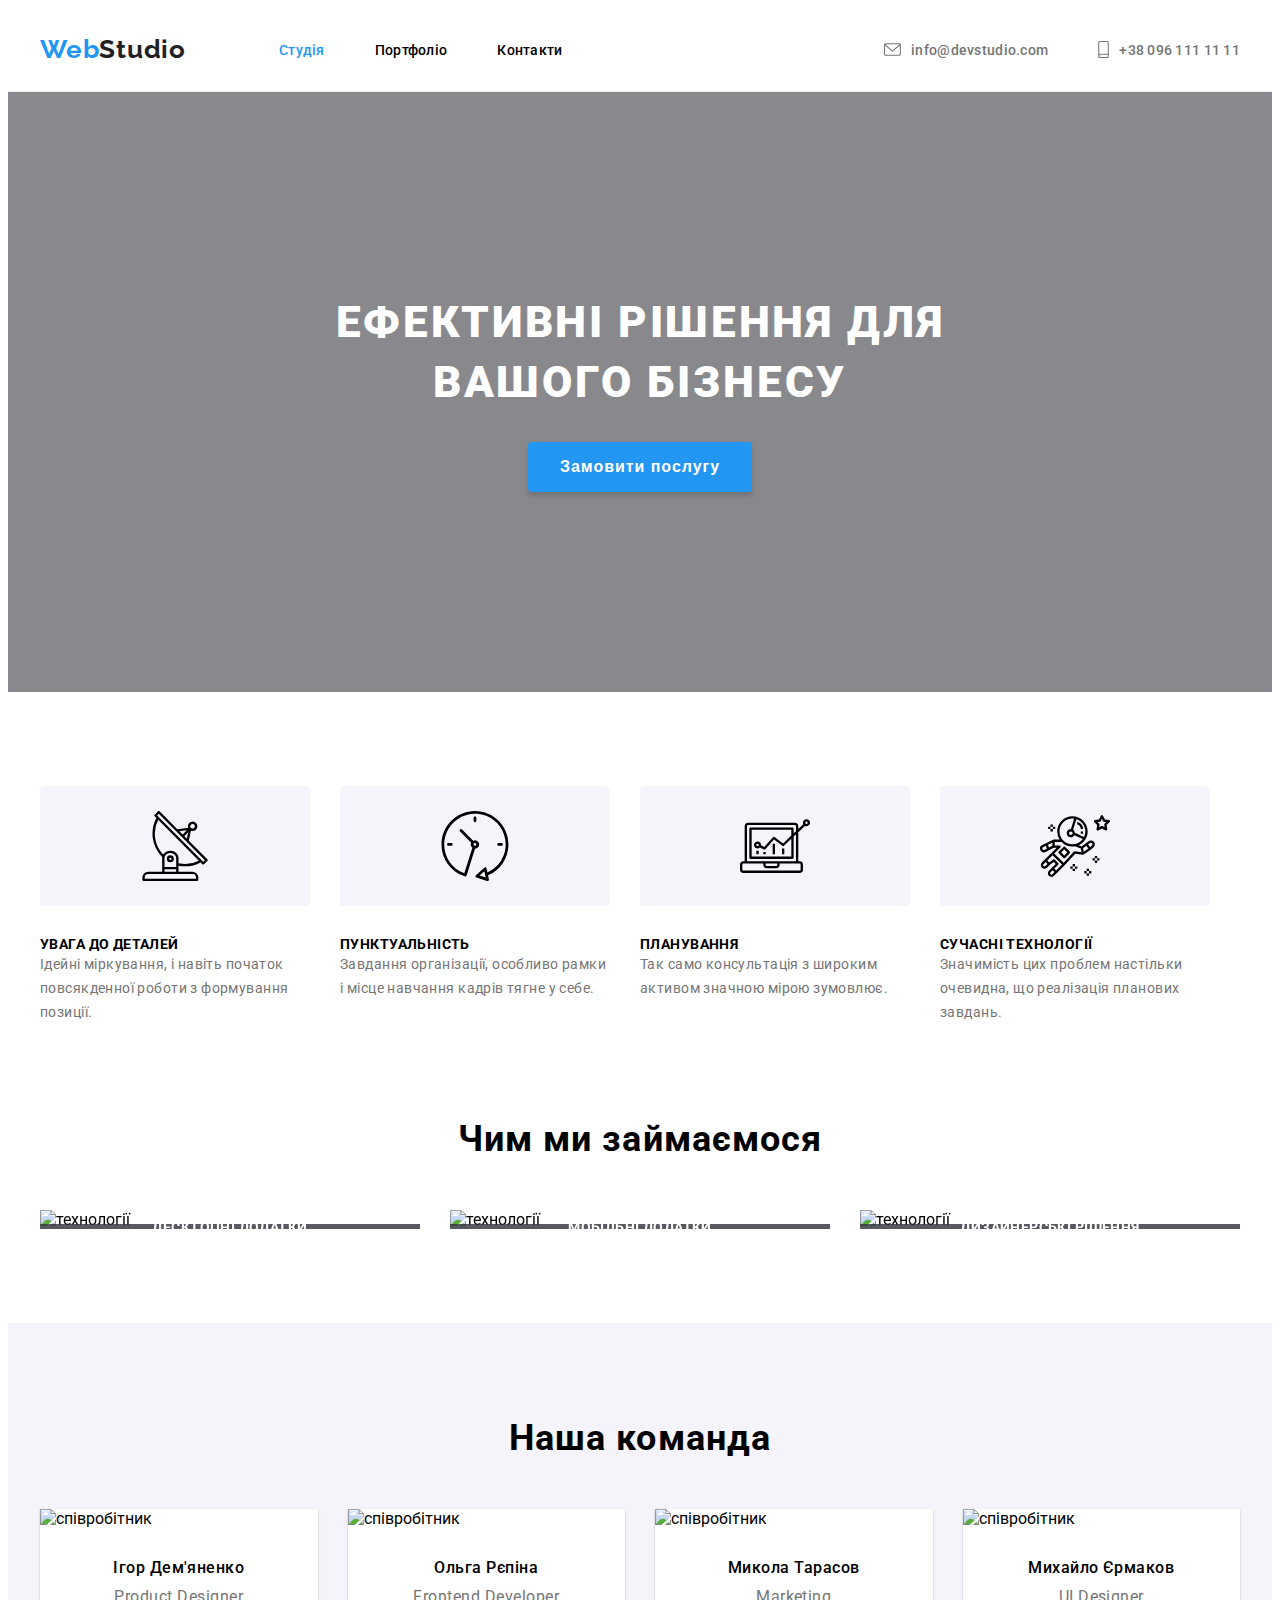
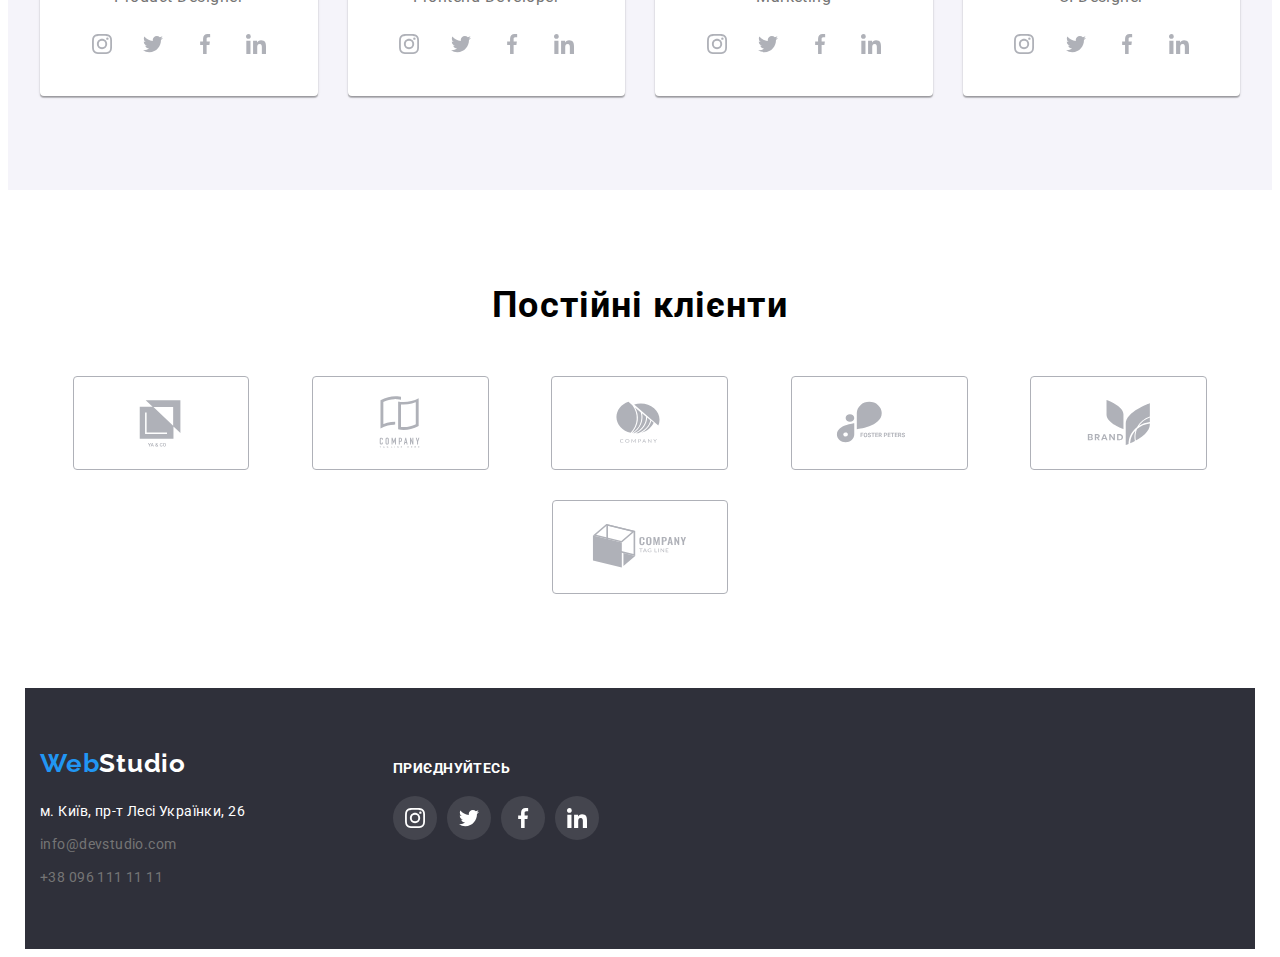
==== commit a05fbe8c: "modal window" ====
--- a/index.html
+++ b/index.html
@@ -14,6 +14,8 @@
     integrity="sha512-wpPYUAdjBVSE4KJnH1VR1HeZfpl1ub8YT/NKx4PuQ5NmX2tKuGu6U/JRp5y+Y8XG2tV+wKQpNHVUX03MfMFn9Q=="
     crossorigin="anonymous" referrerpolicy="no-referrer" />
   <link rel="stylesheet" href="./css/styles.css" />
+  <link rel="stylesheet" href="./css/modal.css">
+  <link rel="stylesheet" href="./modal.js">
 </head>
 
 <body>
@@ -28,7 +30,7 @@
           <li class="nav-item">
             <a href="./index.html" class="nav-link link studia-open">Студія</a>
           </li>
-          <li class="nav-item"> 
+          <li class="nav-item">
             <a href="./portfolio.html" class="nav-link link">Портфоліо</a>
           </li>
           <li class="nav-item">
@@ -64,8 +66,28 @@
     <section class="hero">
       <div class="hero-container header-background">
         <h1 class="hero-title">Ефективні рішення для вашого бізнесу</h1>
-        <button type="button" class="hero-btn">Замовити послугу</button>
-      </div>
+        <button data-modal-open type="button" class="hero-btn"
+          >Замовити послугу</button>
+      </div>
+      <!-- modal window start -->
+    <div class="backdrop is-hidden" data-modal>
+      <div class="modal">
+        <button data-modal-close class="modal-button">
+          <a
+            class="modal-link link"
+            href="./index.html"
+            target=""
+            rel="noopener noreferrer"
+            aria-label="x modal-icon"
+          >
+            <svg class="modal-list-icon" width="20" height="20">
+              <use href="./images/icons.svg#icon-X"></use>
+            </svg>
+          </a>
+        </button>
+      </div>
+    </div>
+    <!-- modal window end -->
     </section>
     <!-- Особливості -->
     <section class="section-features section">
@@ -141,13 +163,13 @@
           <li class="section-what-we-do-item benefits-item">
             <img src="./images/tehnology-img-1-min.jpg" alt="технології" width="370" />
             <p class="overlay_wwd">
-              Мобільні додатки            
+              Мобільні додатки
             </p>
           </li>
           <li class="section-what-we-do-item benefits-item">
             <img src="./images/tehnology-img-2-min.jpg" alt="технології" width="370" />
             <p class="overlay_wwd">
-              Дизайнерські рішення            
+              Дизайнерські рішення
             </p>
           </li>
         </ul>
@@ -424,6 +446,7 @@
       </ul>
     </div>
   </footer>
+  <script src="./js/modal.js"></script>
 </body>
 
 </html>--- a/css/modal.css
+++ b/css/modal.css
@@ -0,0 +1,51 @@
+.backdrop {
+  position: fixed;
+  width: 100%;
+  height: 100%;
+  top: 0;
+  left: 0;
+  background: rgba(0, 0, 0, 0.2);
+}
+
+.backdrop.is-hidden {
+  opacity: 0;
+  pointer-events: none;
+}
+
+.modal {
+  height: 581px;
+  width: 528px;
+  position: absolute;
+  left: 50%;
+  top: 50%;
+  transform: translate(-50%, -50%);
+  border-radius: 4px;
+  background: rgba(255, 255, 255, 1);
+}
+
+.modal-button {
+  position: absolute;
+  right: 8px;
+  top: 8px;
+  width: 30px;
+  height: 30px;
+  border: 1px solid rgba(0, 0, 0, 0.1);
+  background: linear-gradient(0deg, #ffffff, #ffffff);
+  border-radius: 50%;
+  margin: 0%;
+  padding: 0%;
+}
+
+.modal-link {
+  width: 100%;
+  height: 100%;
+  display: flex;
+  justify-content: center;
+  align-items: center;
+}
+
+.modal-list-icon {
+  fill: currentColor;
+  width: 11px;
+  height: 11px;
+}
